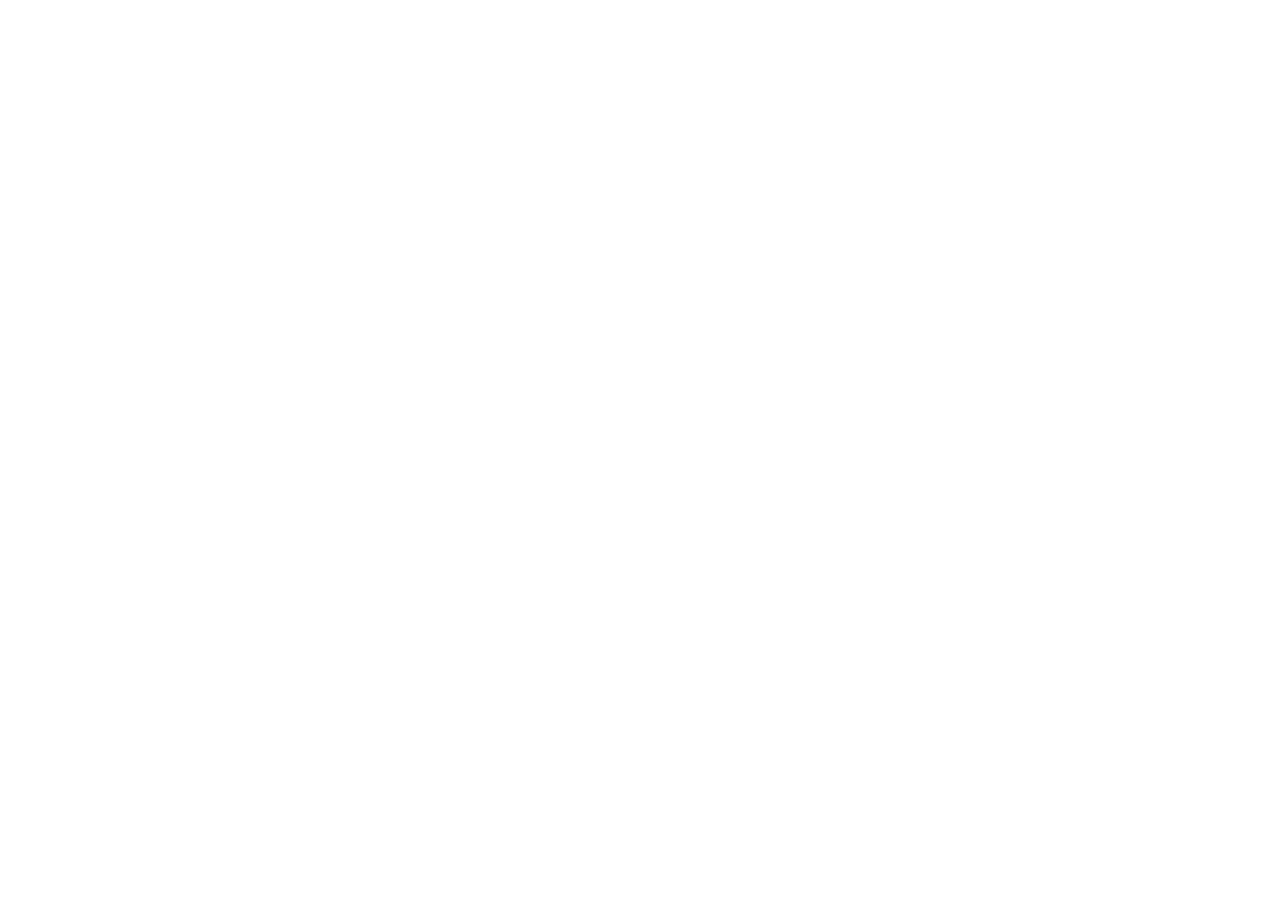
==== index.html @ cf5f53f4 "Add files via upload" ====
<!DOCTYPE html>
<html lang="pt-br">
<head>
    <meta charset="UTF-8">
    <meta http-equiv="X-UA-Compatible" content="IE=edge">
    <meta name="viewport" content="width=device-width, initial-scale=1.0">
    <title>Minha turma</title>
</head>
<body>
    
</body>
</html>
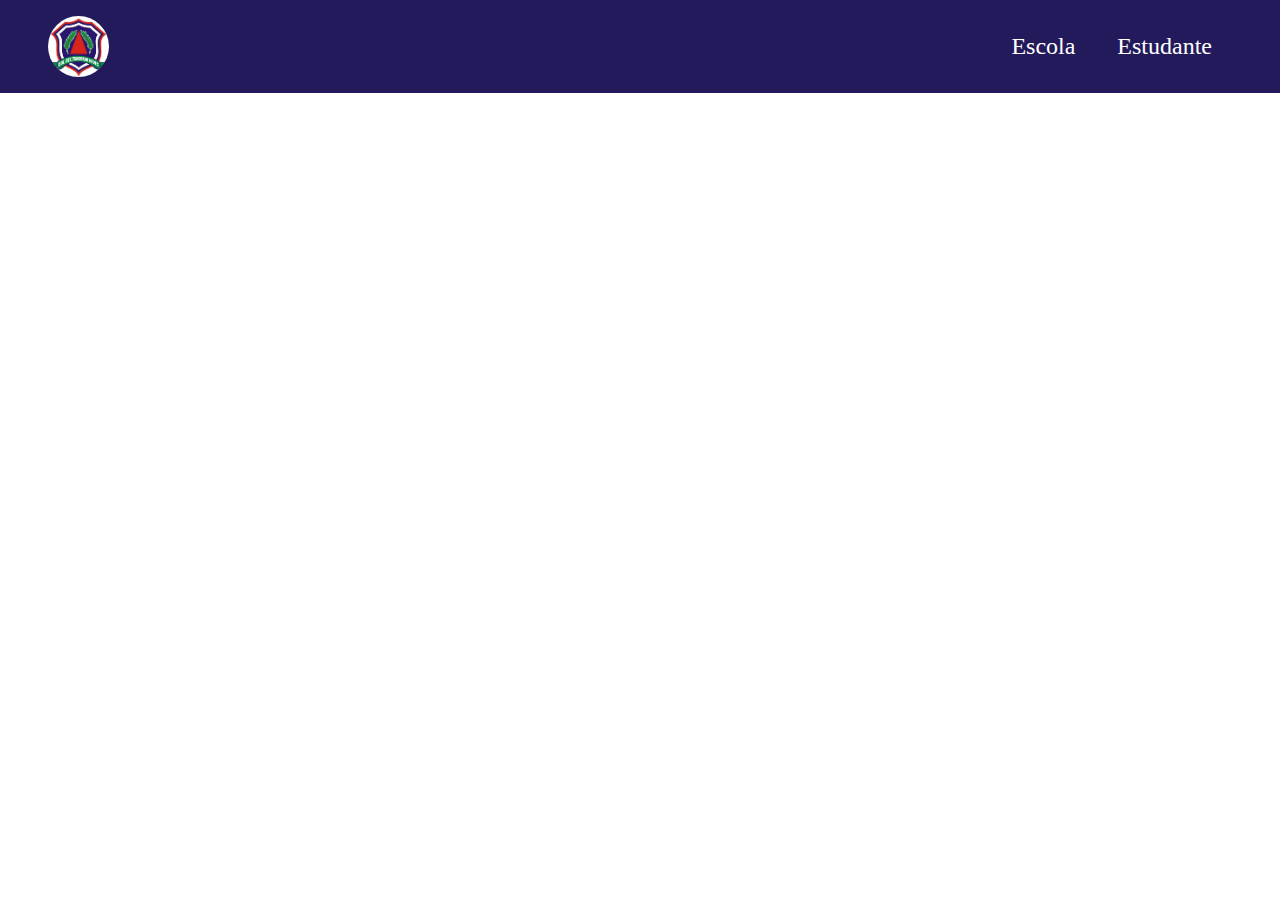
==== commit abce7ac0: "Add files via upload" ====
--- a/index.html
+++ b/index.html
@@ -4,9 +4,16 @@
     <meta charset="UTF-8">
     <meta http-equiv="X-UA-Compatible" content="IE=edge">
     <meta name="viewport" content="width=device-width, initial-scale=1.0">
-    <title>Minha turma</title>
+    <title>Minha Turma</title>
+    <link rel="stylesheet" href="style.css">
 </head>
 <body>
-    
+    <header class="cabecalho">
+        <img src="tancredo-logo.jpg" alt="Logo do Colégio Tancredo" class="cabecalho-imagem">
+        <nav class="cabecalho-lista">
+            <a href="" class="cabecalho-lista-link"> Escola </a>
+            <a href="" class="cabecalho-lista-link"> Estudante </a>
+        </nav>
+    </header>
 </body>
-</html>+</html>
--- a/style.css
+++ b/style.css
@@ -0,0 +1,24 @@
+*{
+    margin: 0;
+    padding: 0;
+}
+.cabecalho{
+    background-color:  #231a5b;  
+    color:white;
+    display: flex;
+    align-items: center;
+    justify-content: space-between;
+    padding:-0 2em;
+}
+.cabecalho-imagem{
+     width: 5%;
+     border-radius: 100%;
+     margin: 1em;
+}
+     
+.cabecalho-lista-link{
+     text-decoration:none ;
+     color:white;
+     margin-right: 1.5em;
+     font-size: 1.5em;      
+}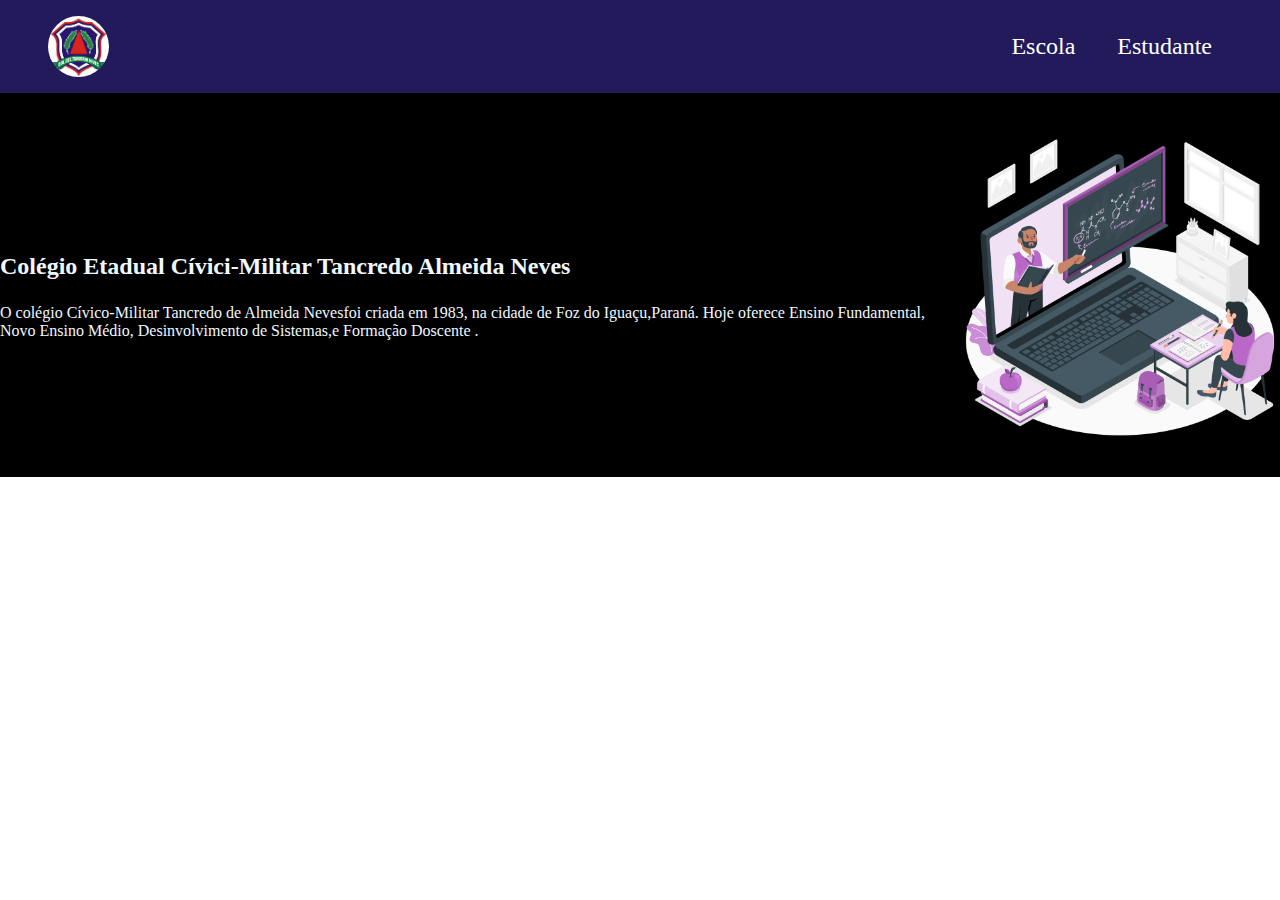
==== commit 8236e1fd: "Add files via upload" ====
--- a/index.html
+++ b/index.html
@@ -15,5 +15,14 @@
             <a href="" class="cabecalho-lista-link"> Estudante </a>
         </nav>
     </header>
+    <section class="escola">
+        <div class="escola-texto">
+            <h2 class="escola-texto-titulo">Colégio Etadual Cívici-Militar Tancredo Almeida Neves</h2>
+           <p class="escola-texto-paragrafo">O colégio Cívico-Militar Tancredo de Almeida Nevesfoi criada em 1983,
+            na cidade de Foz do Iguaçu,Paraná. Hoje oferece Ensino Fundamental, Novo Ensino Médio, Desinvolvimento de Sistemas,e Formação Doscente . </p>
+           <p class="escola-texto-paragrafo"></p>
+        </div>
+        <img src="escola.png" alt="" class="escola-imagem">
+    </section>
 </body>
 </html>
--- a/style.css
+++ b/style.css
@@ -2,6 +2,14 @@
     margin: 0;
     padding: 0;
 }
+ ;:root{ 
+  --azul: #123cc6;
+  --azul:  #123cc6;
+  --azul: #123cc6;
+  --azul: #123cc6;
+}
+
+
 .cabecalho{
     background-color:  #231a5b;  
     color:white;
@@ -21,4 +29,18 @@
      color:white;
      margin-right: 1.5em;
      font-size: 1.5em;      
-}+      }
+   .escola{
+     background-color: black;
+     color: aliceblue;
+      display: flex;
+       justify-content: center;
+       align-items: center;
+      padding: 32px 0 ;
+     }
+     .escola-texto-titulo{
+       padding: 24px 0 ;
+ }
+    .escola-imagem{
+        width: 25% ;
+    }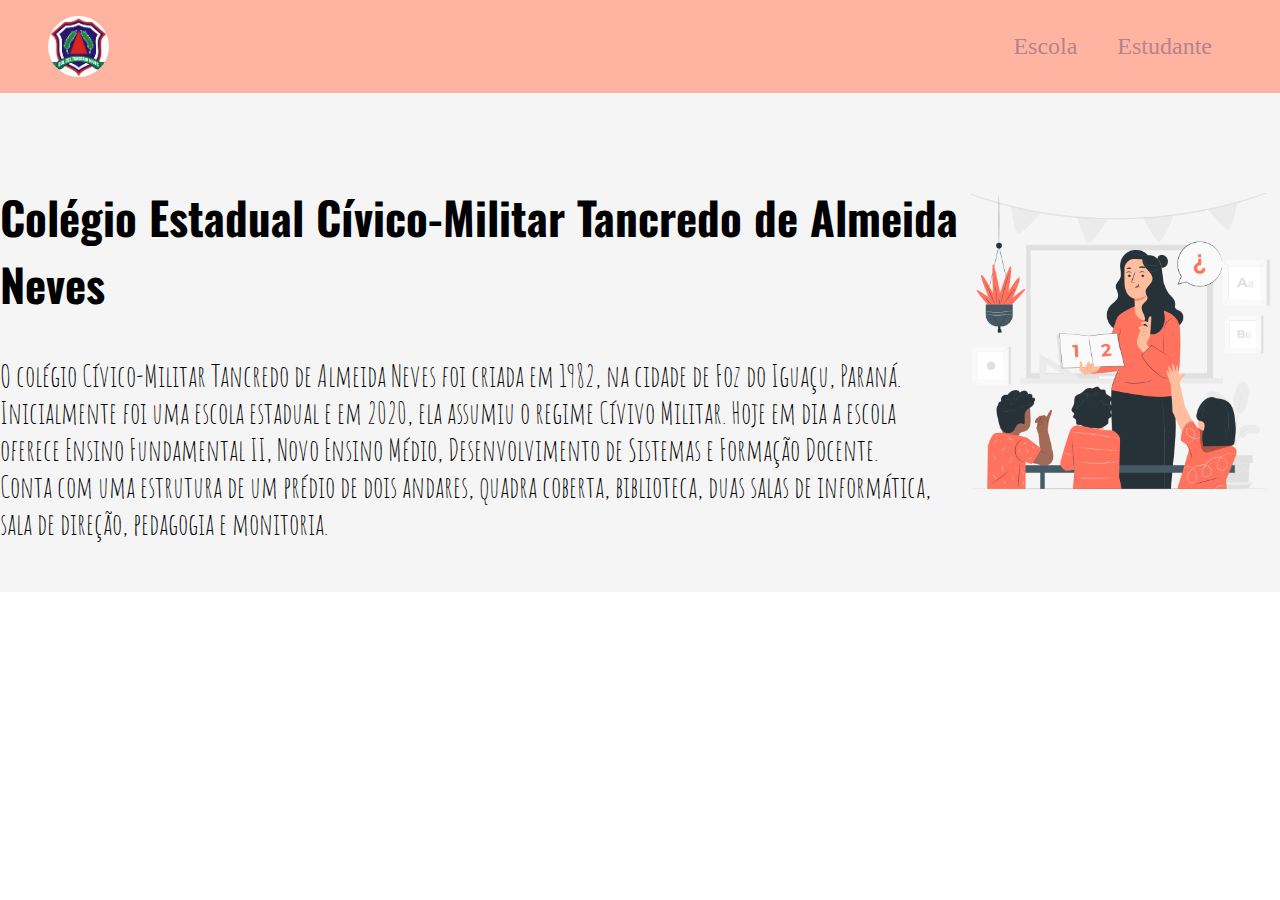
==== commit c0931b14: "Add files via upload" ====
--- a/index.html
+++ b/index.html
@@ -1,4 +1,4 @@
-<!DOCTYPE html>
+    <!DOCTYPE html>
 <html lang="pt-br">
 <head>
     <meta charset="UTF-8">
@@ -11,18 +11,21 @@
     <header class="cabecalho">
         <img src="tancredo-logo.jpg" alt="Logo do Colégio Tancredo" class="cabecalho-imagem">
         <nav class="cabecalho-lista">
-            <a href="" class="cabecalho-lista-link"> Escola </a>
-            <a href="" class="cabecalho-lista-link"> Estudante </a>
+            <a href="" class="cabecalho-lista-link">Escola</a>
+            <a href="" class="cabecalho-lista-link">Estudante</a>
         </nav>
     </header>
     <section class="escola">
         <div class="escola-texto">
-            <h2 class="escola-texto-titulo">Colégio Etadual Cívici-Militar Tancredo Almeida Neves</h2>
-           <p class="escola-texto-paragrafo">O colégio Cívico-Militar Tancredo de Almeida Nevesfoi criada em 1983,
-            na cidade de Foz do Iguaçu,Paraná. Hoje oferece Ensino Fundamental, Novo Ensino Médio, Desinvolvimento de Sistemas,e Formação Doscente . </p>
-           <p class="escola-texto-paragrafo"></p>
+            <h2 class="escola-texto-titulo"> Colégio Estadual Cívico-Militar Tancredo de Almeida Neves</h2>
+                <p class="escola-texto-paragrafo">
+                    O colégio Cívico-Militar Tancredo de Almeida Neves foi criada em 1982, na cidade de Foz do Iguaçu, Paraná. Inicialmente foi uma escola estadual e em 2020, ela assumiu o regime Cívivo Militar. Hoje em dia a escola oferece Ensino Fundamental II, Novo Ensino Médio, Desenvolvimento de Sistemas e Formação Docente.</p>
+                <p class="escola-texto-paragrafo">
+                    Conta com uma estrutura de um prédio de dois andares, quadra coberta, biblioteca, duas salas de informática, sala de direção, pedagogia e monitoria.
+                </p>
+            
         </div>
         <img src="escola.png" alt="" class="escola-imagem">
     </section>
 </body>
-</html>
+</html>--- a/style.css
+++ b/style.css
@@ -1,46 +1,64 @@
-*{
-    margin: 0;
-    padding: 0;
-}
- ;:root{ 
-  --azul: #123cc6;
-  --azul:  #123cc6;
-  --azul: #123cc6;
-  --azul: #123cc6;
-}
-
-
-.cabecalho{
-    background-color:  #231a5b;  
-    color:white;
-    display: flex;
-    align-items: center;
-    justify-content: space-between;
-    padding:-0 2em;
-}
-.cabecalho-imagem{
-     width: 5%;
-     border-radius: 100%;
-     margin: 1em;
-}
-     
-.cabecalho-lista-link{
-     text-decoration:none ;
-     color:white;
-     margin-right: 1.5em;
-     font-size: 1.5em;      
-      }
-   .escola{
-     background-color: black;
-     color: aliceblue;
-      display: flex;
-       justify-content: center;
-       align-items: center;
-      padding: 32px 0 ;
-     }
-     .escola-texto-titulo{
-       padding: 24px 0 ;
- }
-    .escola-imagem{
-        width: 25% ;
-    }+@import url('https://fonts.googleapis.com/css2?family=Amatic+SC:wght@400;700&family=Oswald&display=swap');
+
+*{
+    margin: 0;
+    padding: 0;
+
+}
+
+:root{
+        --bege: #ffb4a2;
+        --begeclaro: #e07a5f;
+        --salmao: #e5989b;
+        --escuro: #b5838d;
+        --branco: #f5f5f5;
+        --fonte-texto: "Amatic SC", sans-serif;
+        --fonte-titulo: "Oswald", sans-serif;
+
+
+
+}
+.cabecalho{
+    background-color:  var(--bege);  
+    color: var(--escuro);
+    display: flex;
+    align-items: center;
+    justify-content: space-between;
+    padding: 0 2em;
+}
+
+.cabecalho-imagem{
+    width: 5%;
+    border-radius: 100%;
+    margin: 1em
+}
+
+.cabecalho-lista-link{
+    text-decoration: none;
+    color: var(--escuro)
+    ;
+    margin-right: 1.5em;
+    font-size: 1.5em
+}
+
+.escola{
+    background-color: var(--branco);
+    color: black;
+    display: flex;
+    justify-content: center;
+    align-items: center;
+    padding: 50px 0;
+    font-size: 30px;
+    font-family: var(--fonte-texto);
+}
+
+.escola-texto-titulo{
+    padding: 40px 0;
+    font-family: var(--fonte-titulo);
+
+}
+
+.escola-imagem{
+    width: 25%;
+
+}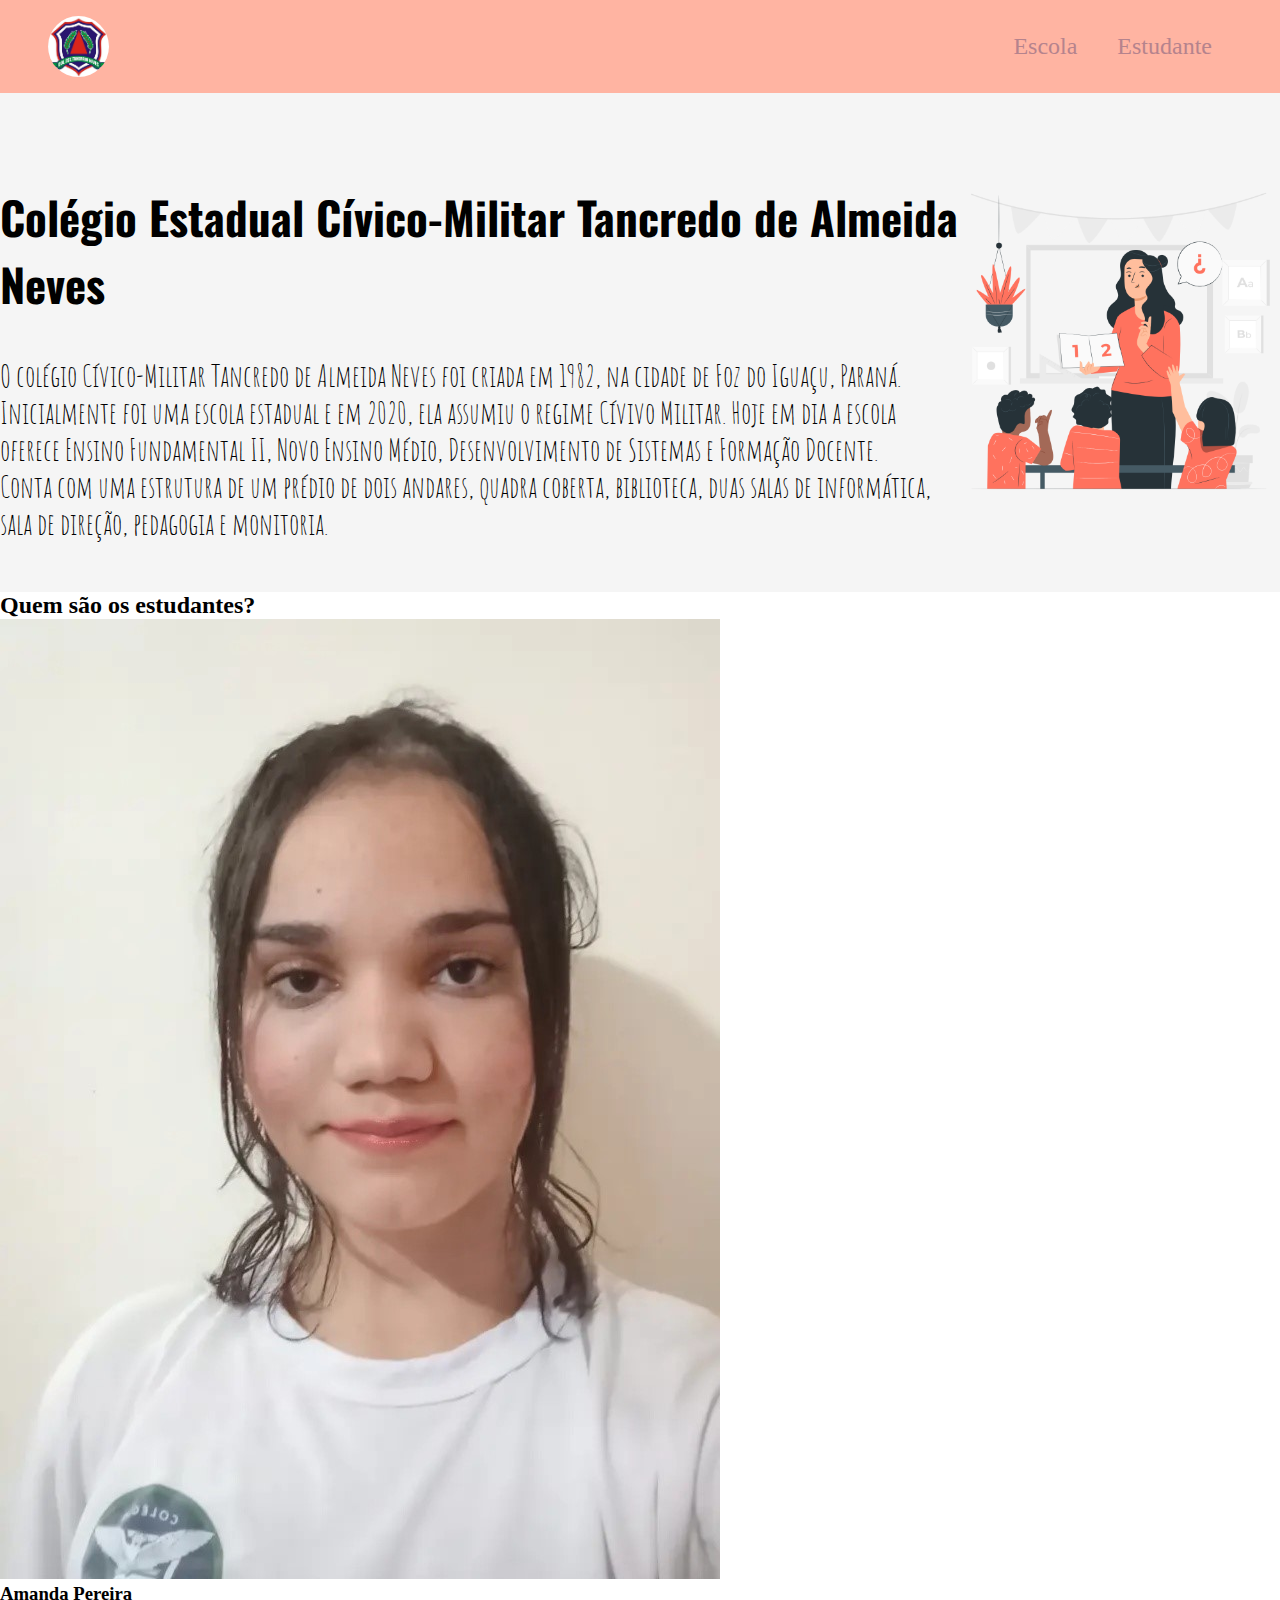
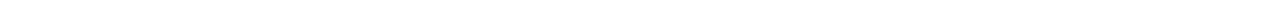
==== commit 10698667: "Add files via upload" ====
--- a/index.html
+++ b/index.html
@@ -1,5 +1,6 @@
-    <!DOCTYPE html>
+<!DOCTYPE html>
 <html lang="pt-br">
+
 <head>
     <meta charset="UTF-8">
     <meta http-equiv="X-UA-Compatible" content="IE=edge">
@@ -7,9 +8,10 @@
     <title>Minha Turma</title>
     <link rel="stylesheet" href="style.css">
 </head>
+
 <body>
     <header class="cabecalho">
-        <img src="tancredo-logo.jpg" alt="Logo do Colégio Tancredo" class="cabecalho-imagem">
+        <img src="./img/tancredo-logo.jpg" alt="Logo do Colégio Tancredo" class="cabecalho-imagem">
         <nav class="cabecalho-lista">
             <a href="" class="cabecalho-lista-link">Escola</a>
             <a href="" class="cabecalho-lista-link">Estudante</a>
@@ -18,14 +20,30 @@
     <section class="escola">
         <div class="escola-texto">
             <h2 class="escola-texto-titulo"> Colégio Estadual Cívico-Militar Tancredo de Almeida Neves</h2>
-                <p class="escola-texto-paragrafo">
-                    O colégio Cívico-Militar Tancredo de Almeida Neves foi criada em 1982, na cidade de Foz do Iguaçu, Paraná. Inicialmente foi uma escola estadual e em 2020, ela assumiu o regime Cívivo Militar. Hoje em dia a escola oferece Ensino Fundamental II, Novo Ensino Médio, Desenvolvimento de Sistemas e Formação Docente.</p>
-                <p class="escola-texto-paragrafo">
-                    Conta com uma estrutura de um prédio de dois andares, quadra coberta, biblioteca, duas salas de informática, sala de direção, pedagogia e monitoria.
-                </p>
-            
+            <p class="escola-texto-paragrafo">
+                O colégio Cívico-Militar Tancredo de Almeida Neves foi criada em 1982, na cidade de Foz do Iguaçu,
+                Paraná. Inicialmente foi uma escola estadual e em 2020, ela assumiu o regime Cívivo Militar. Hoje em dia
+                a escola oferece Ensino Fundamental II, Novo Ensino Médio, Desenvolvimento de Sistemas e Formação
+                Docente.</p>
+            <p class="escola-texto-paragrafo">
+                Conta com uma estrutura de um prédio de dois andares, quadra coberta, biblioteca, duas salas de
+                informática, sala de direção, pedagogia e monitoria.
+            </p>
+
         </div>
-        <img src="escola.png" alt="" class="escola-imagem">
+        <img src="./img/escola.png" alt="" class="escola-imagem">
     </section>
+    <section class="estudante">
+        <h2 class="estudante-titulo"> Quem são os estudantes?</h2>
+        <div class="estudante-div">
+            <img src="./img/amanda.jpg" alt="" class="estudante-div-fotos">
+            <h3 class="estudante div nome"> Amanda Pereira</h3>
+            <img src="" alt="" class="estudante-div-icone">
+            <img src="" alt="" class="estudante-div-icone">
+            <img src="" alt="" class="estudante-div-icone">
+        </div>
+        </section>
+
 </body>
+
 </html>--- a/style.css
+++ b/style.css
@@ -8,7 +8,7 @@
 
 :root{
         --bege: #ffb4a2;
-        --begeclaro: #e07a5f;
+        --begeclaro: #864c3e83;
         --salmao: #e5989b;
         --escuro: #b5838d;
         --branco: #f5f5f5;
@@ -61,4 +61,6 @@
 .escola-imagem{
     width: 25%;
 
-}+}
+
+
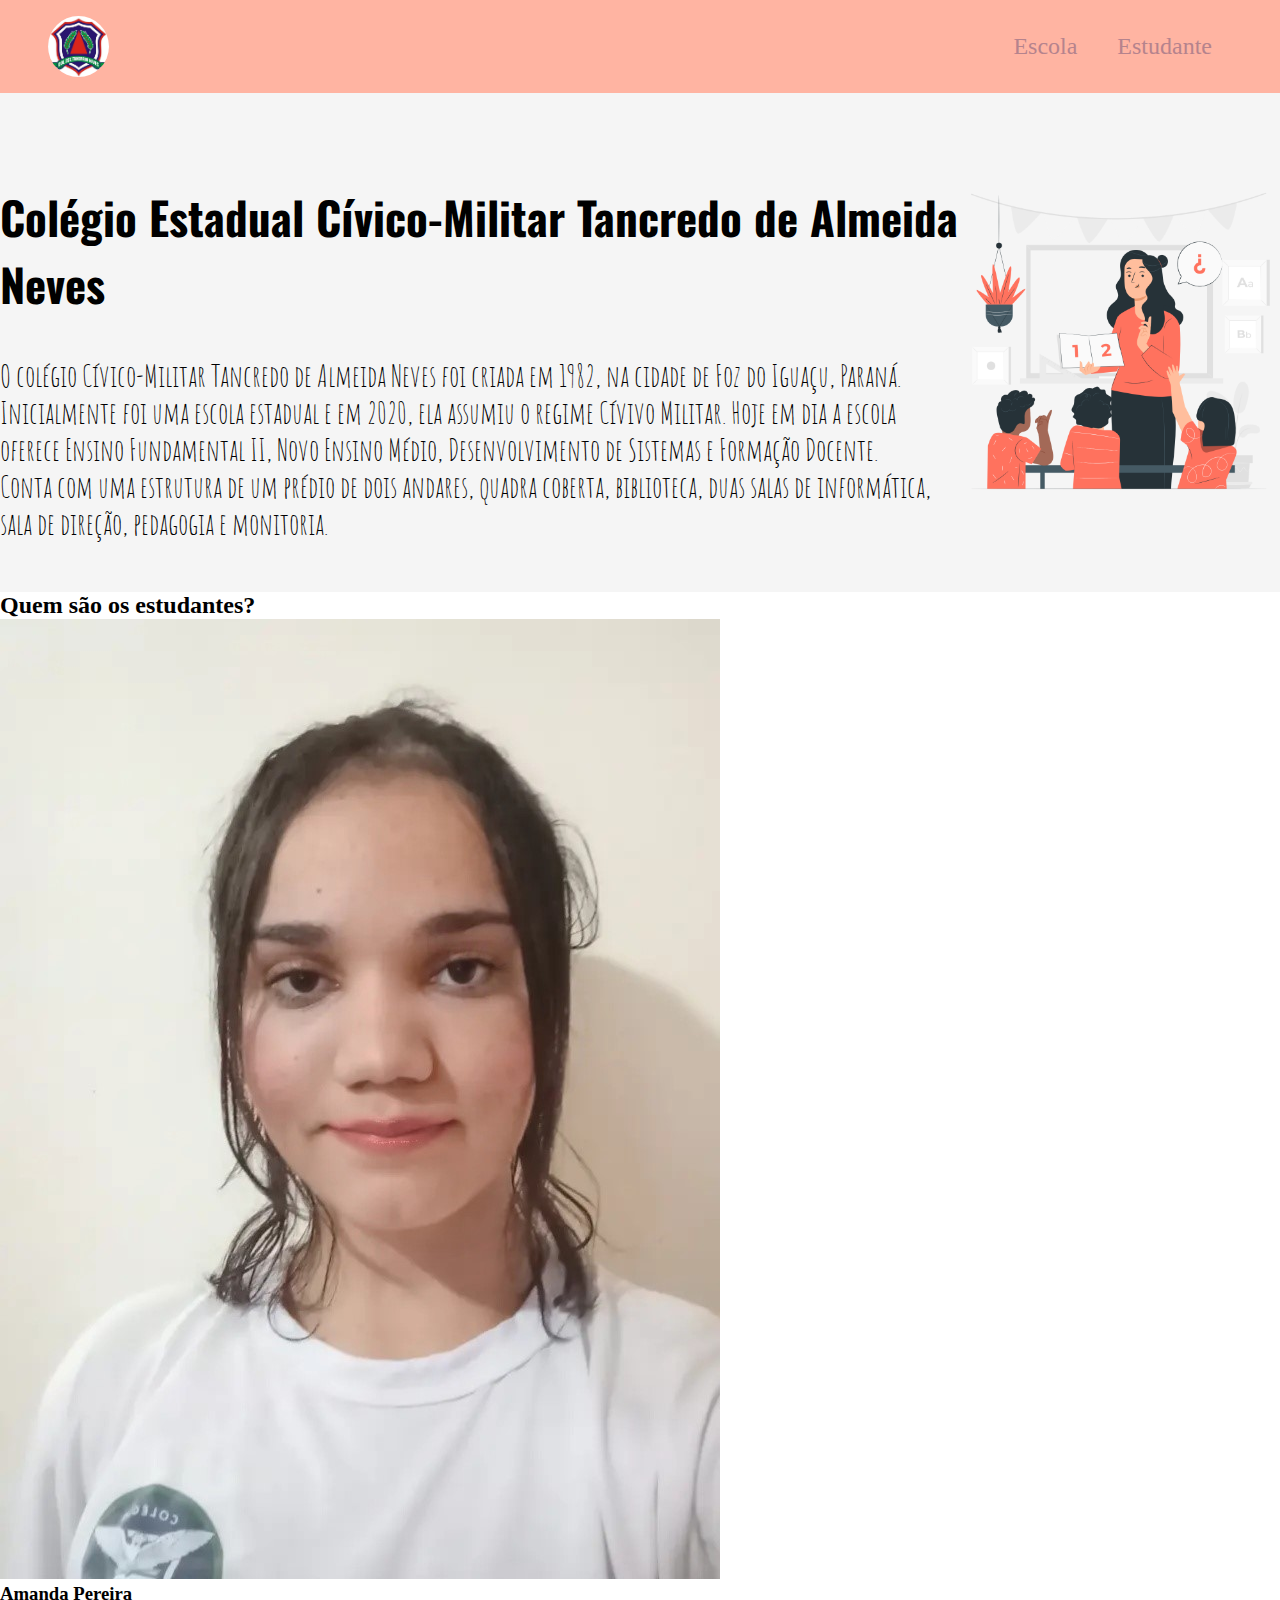
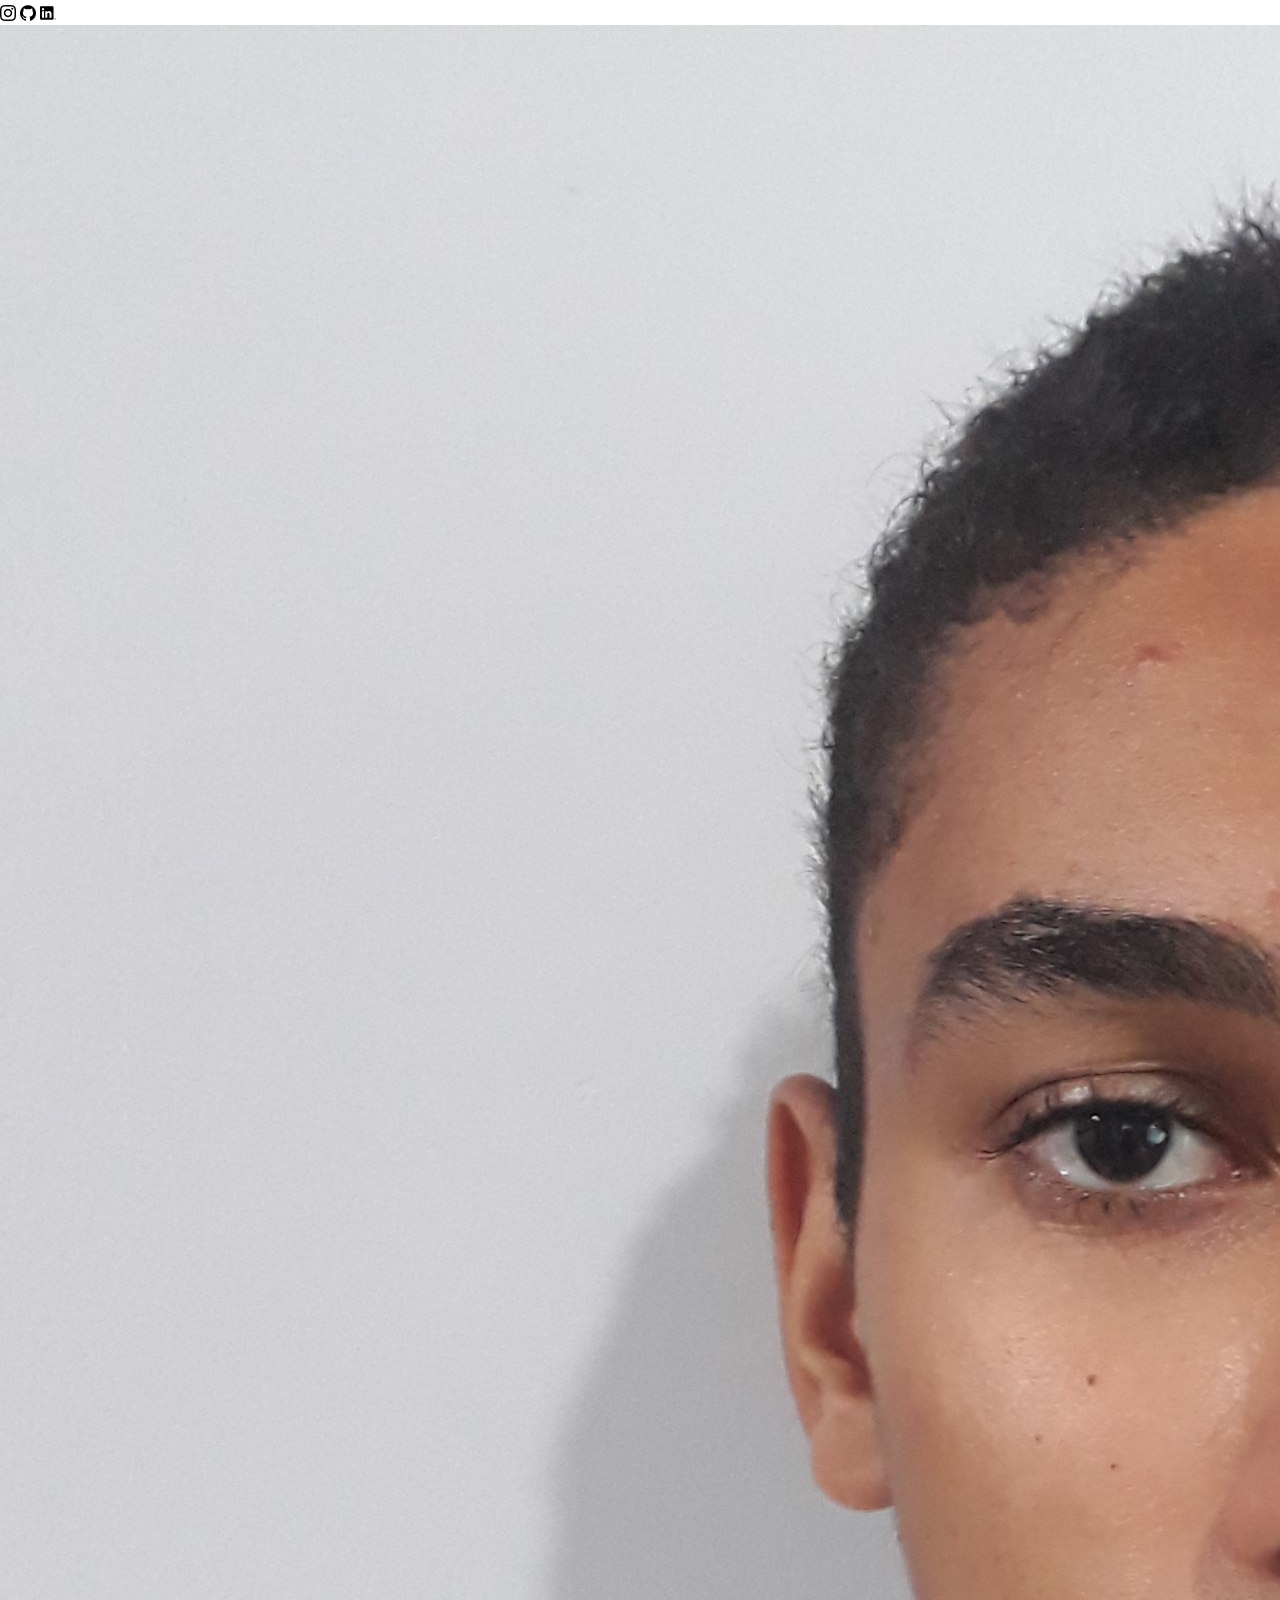
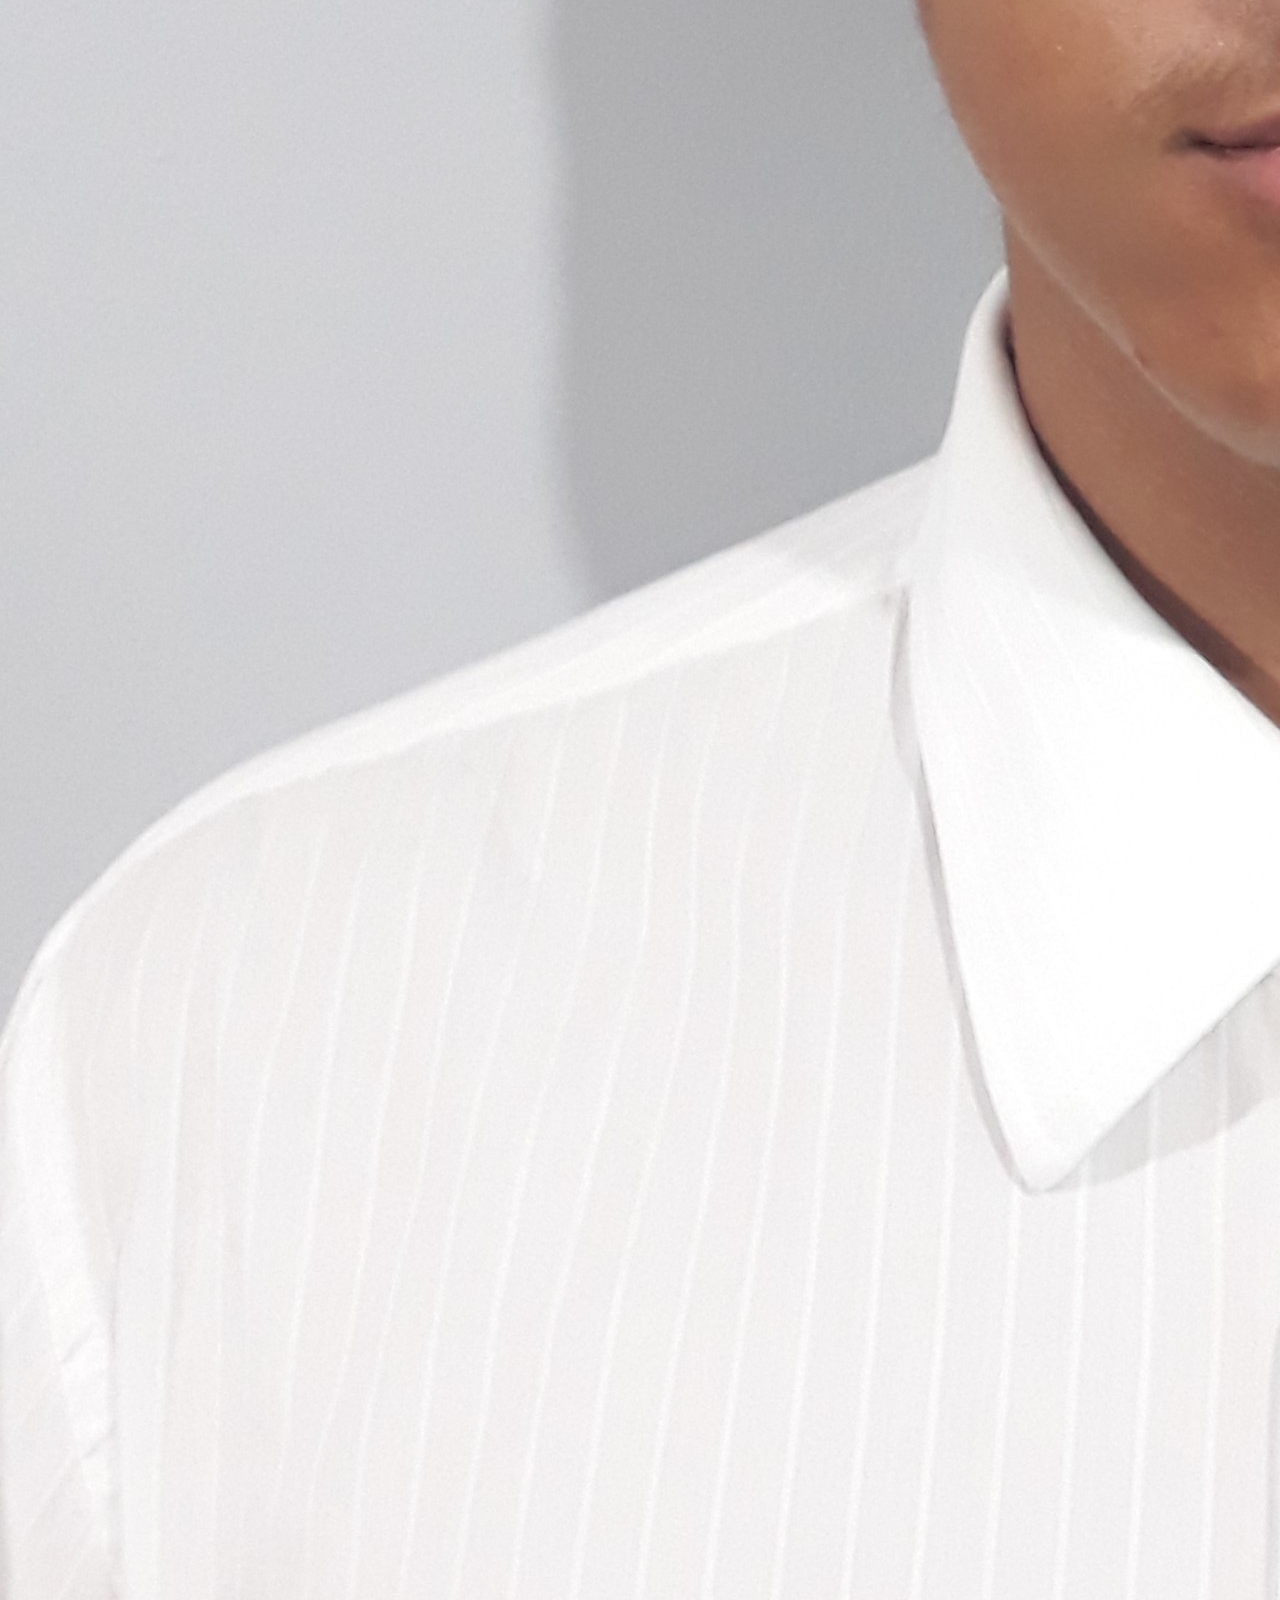
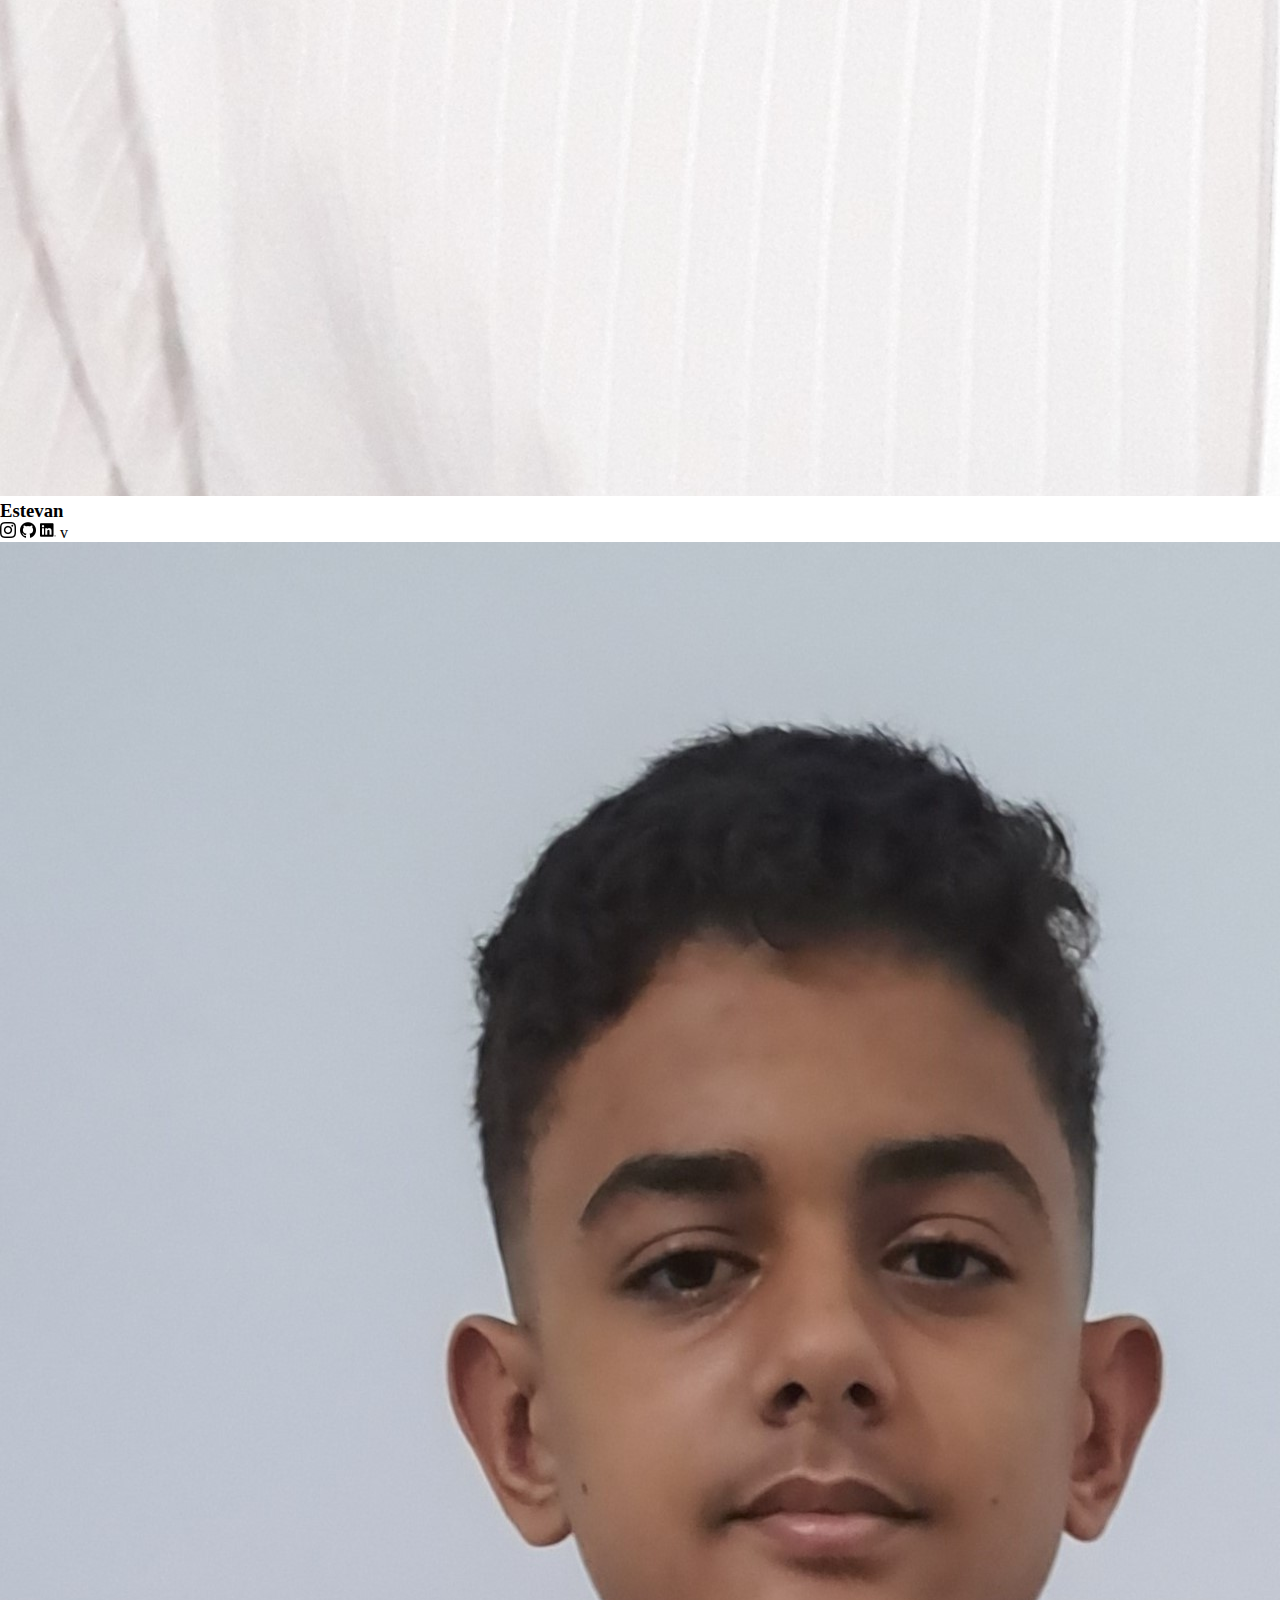
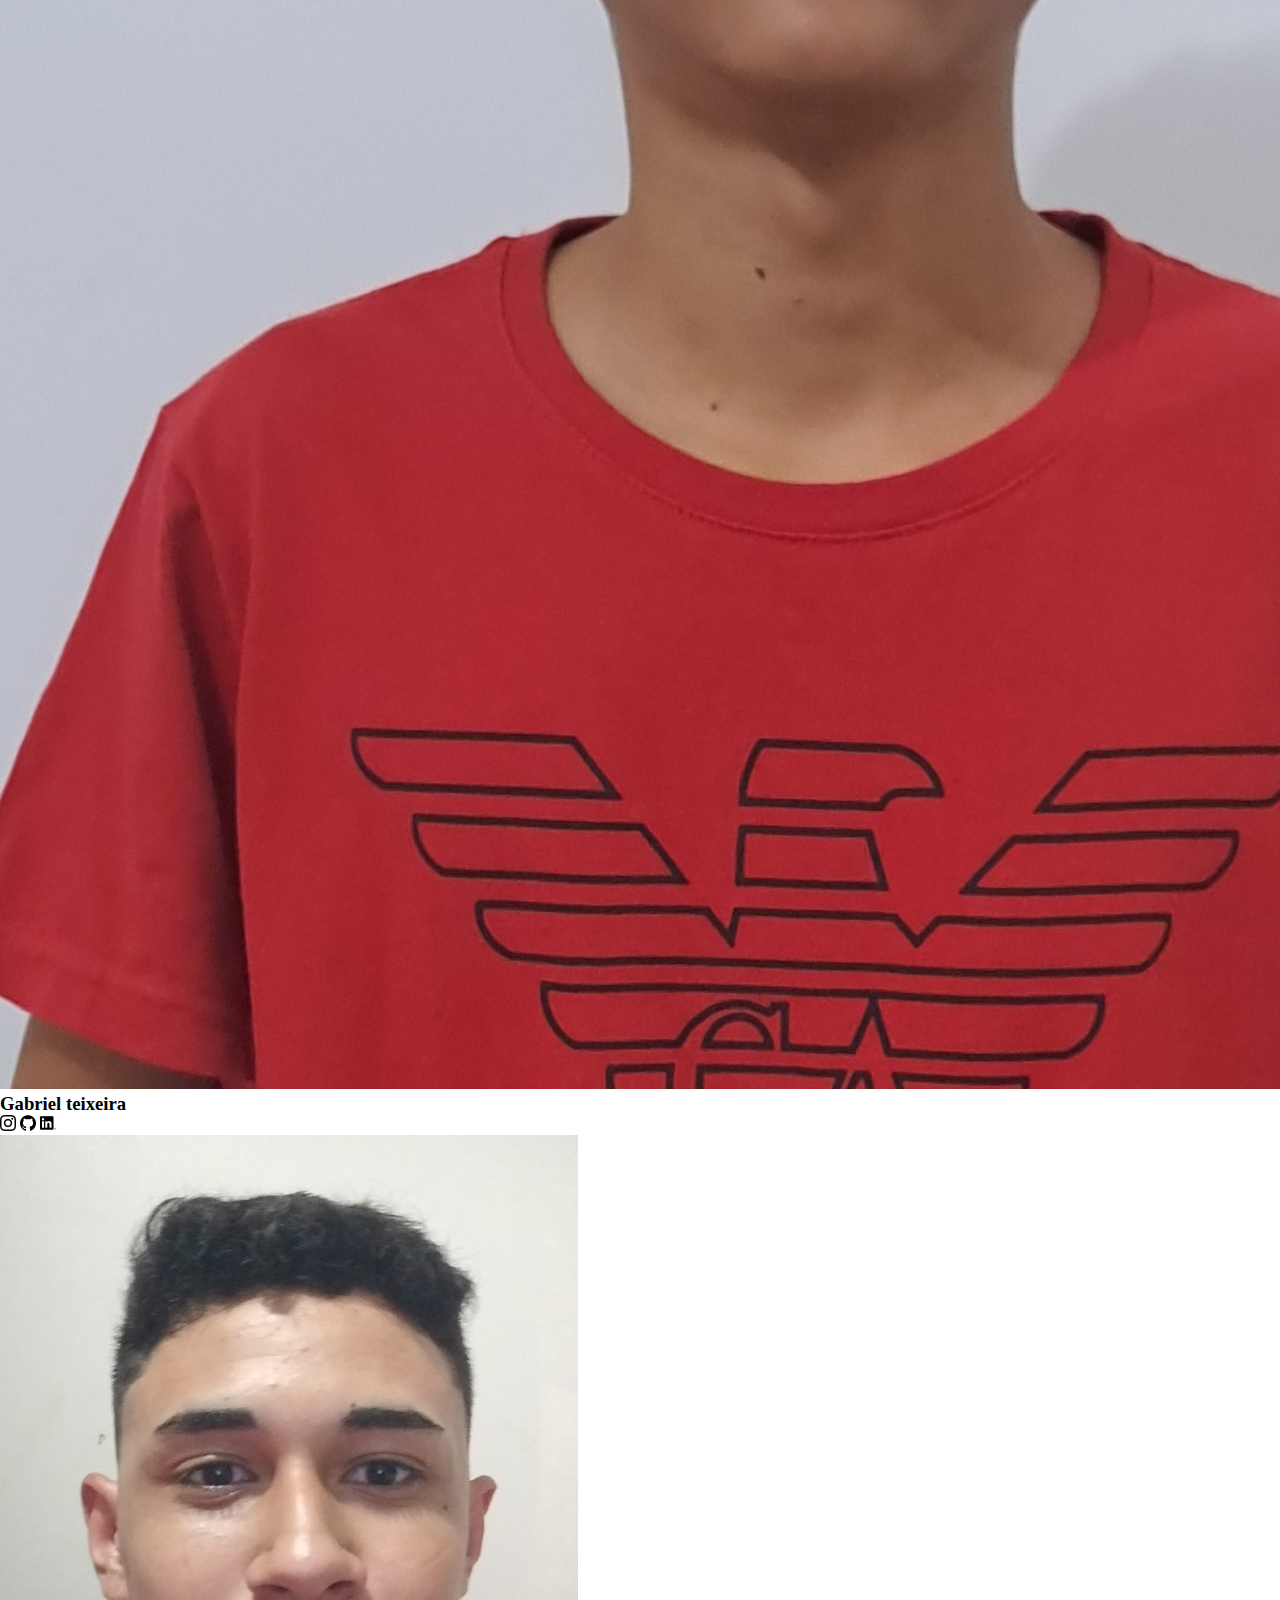
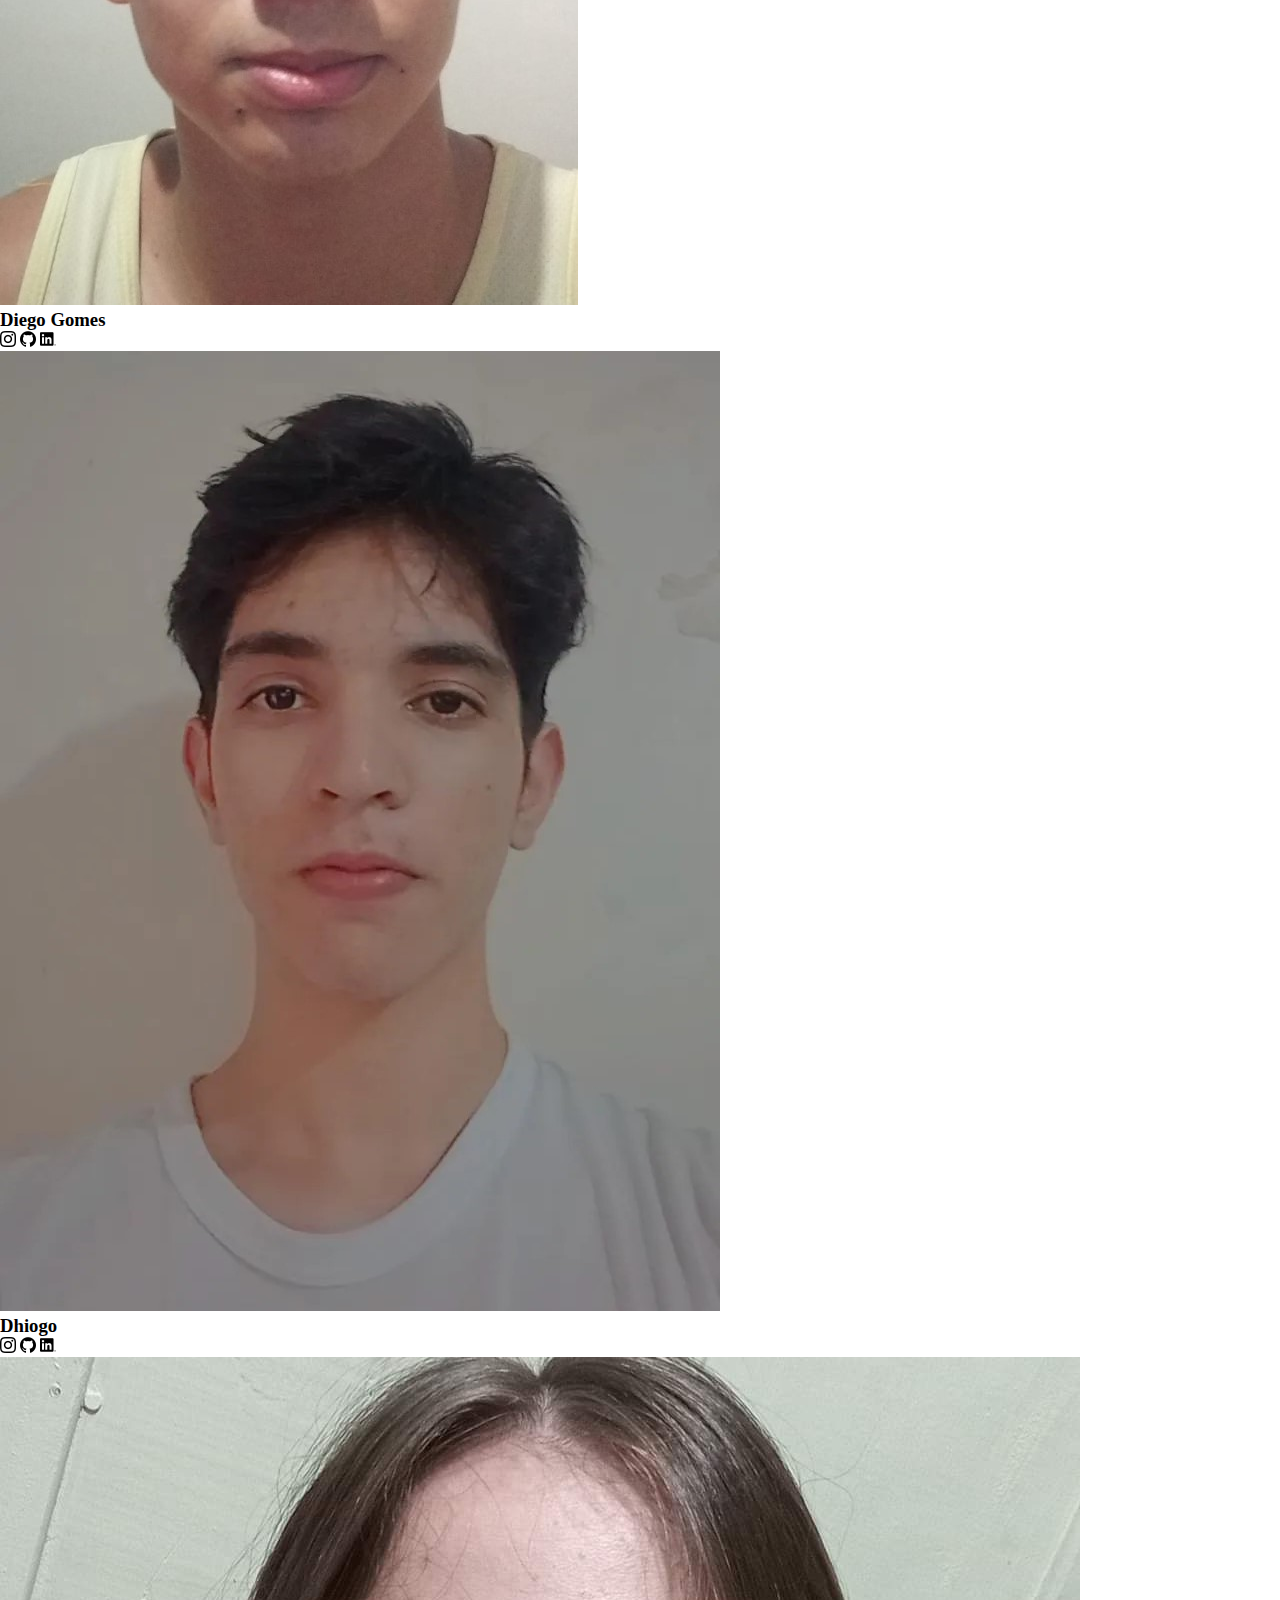
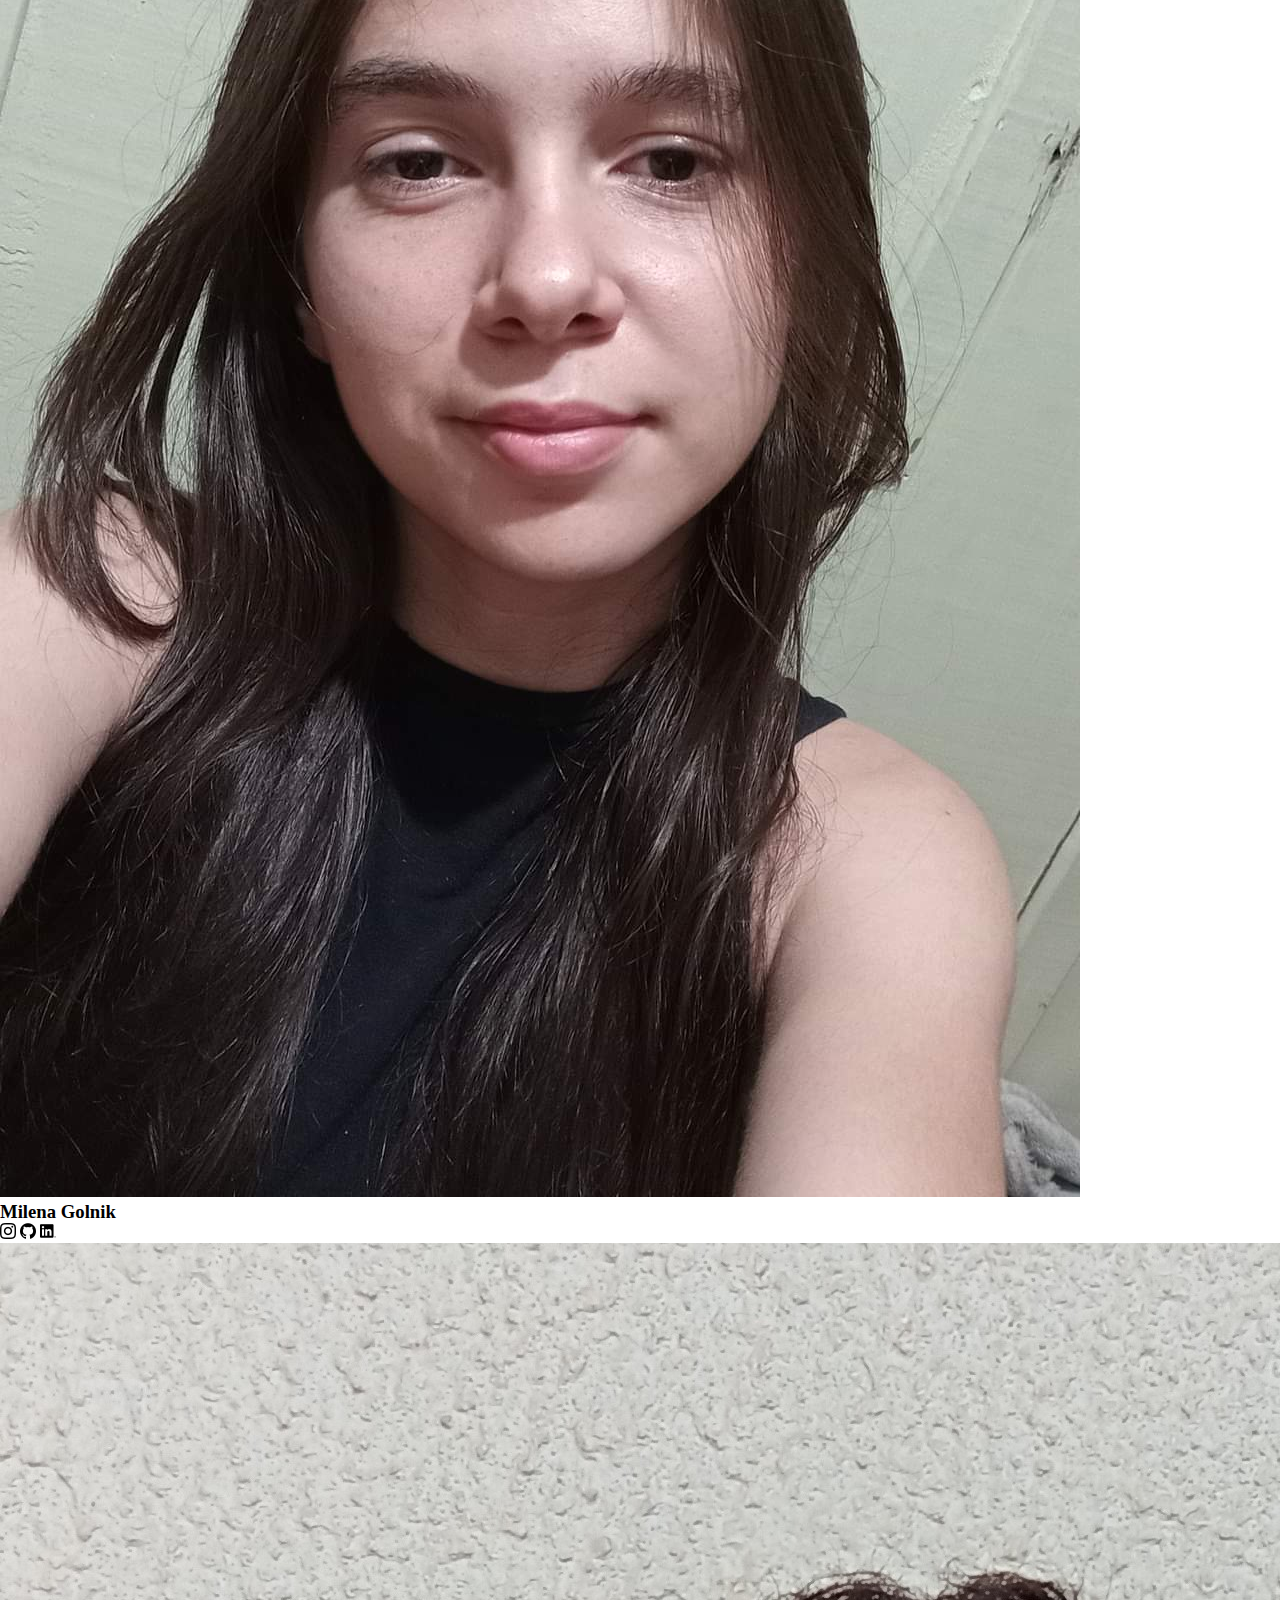
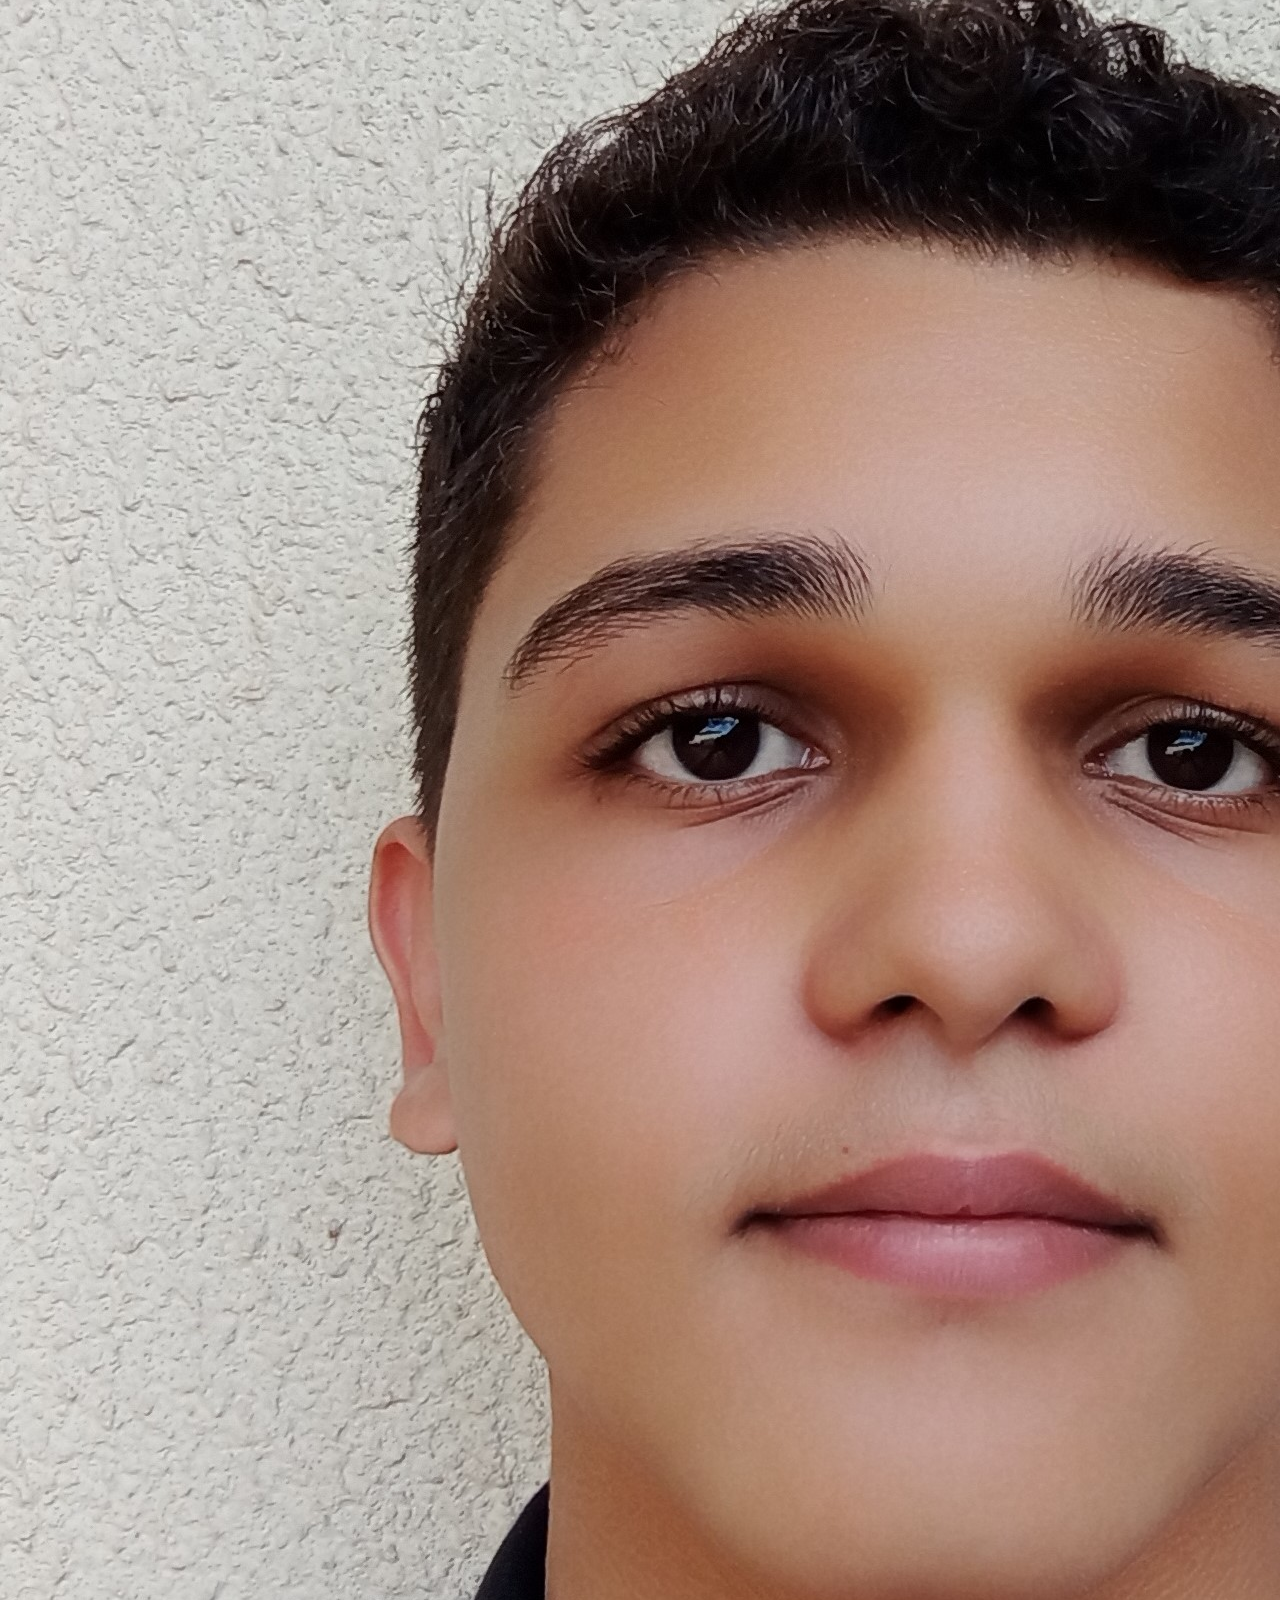
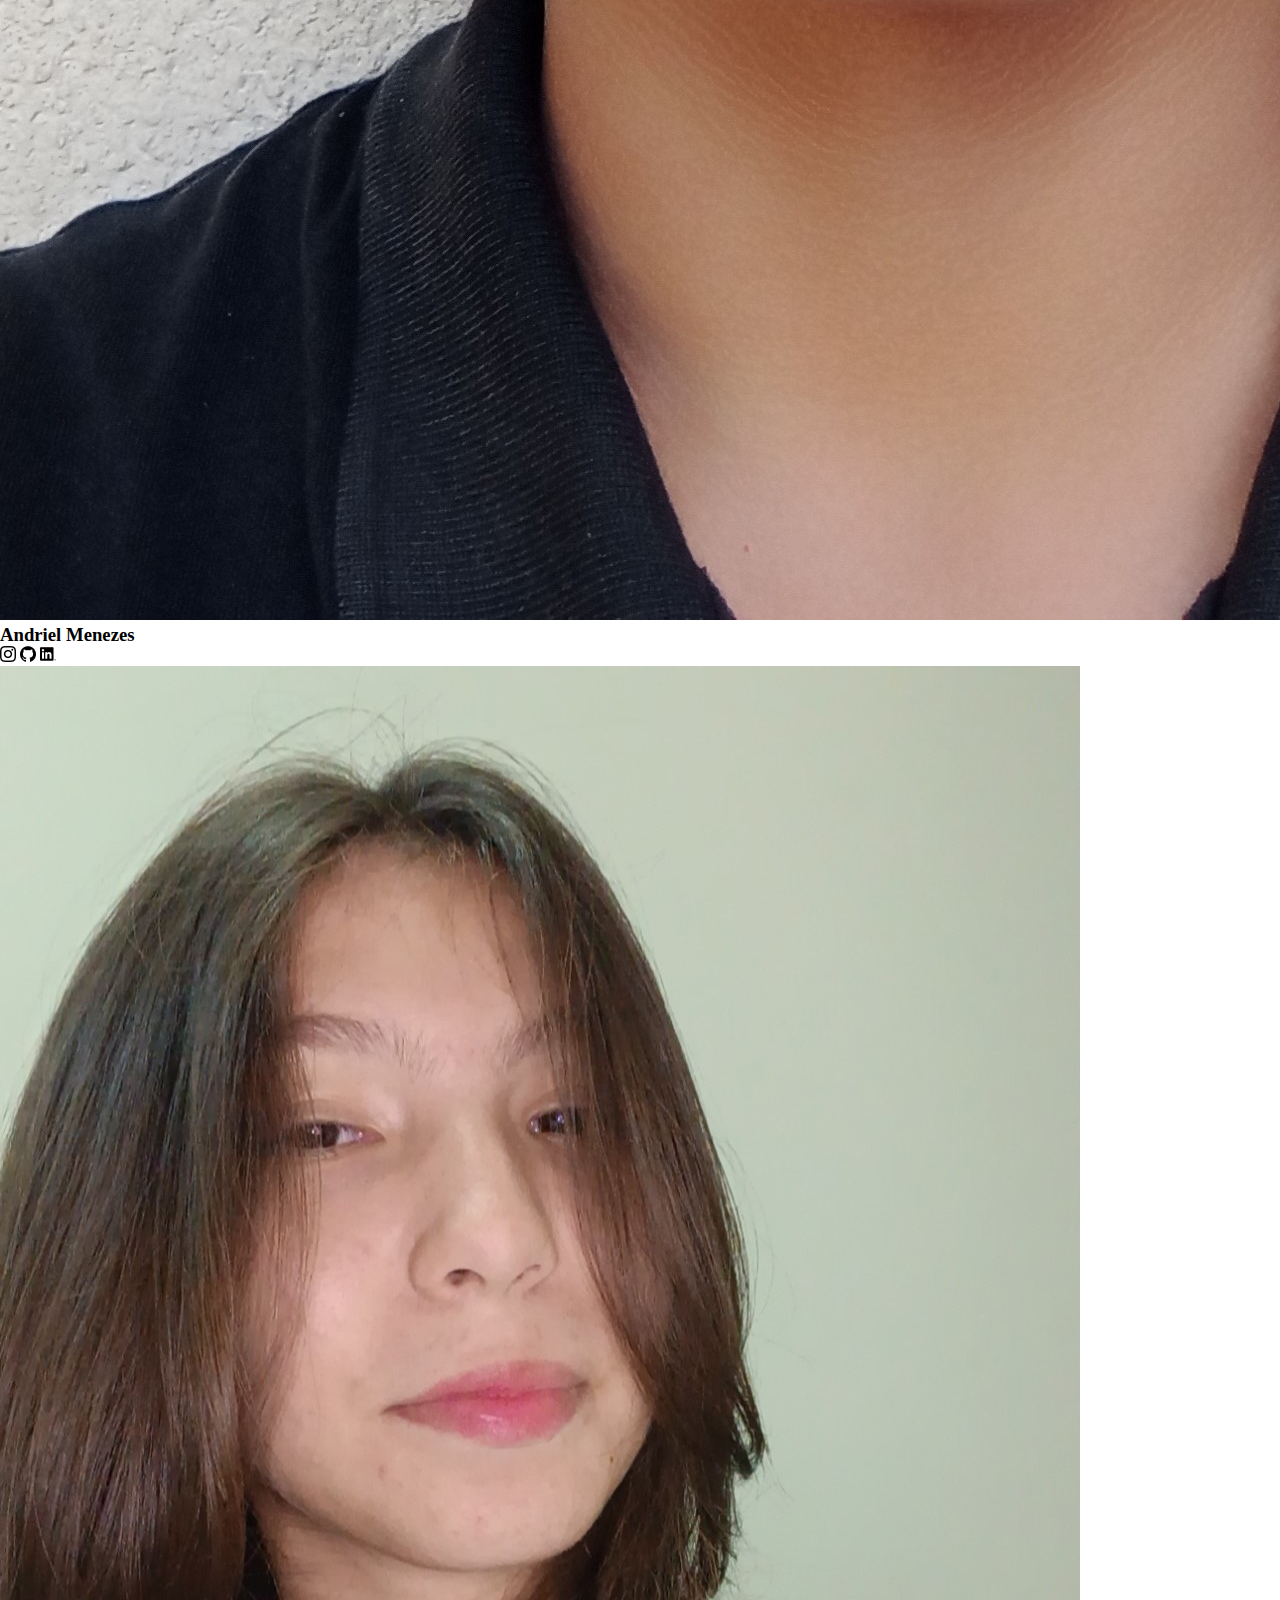
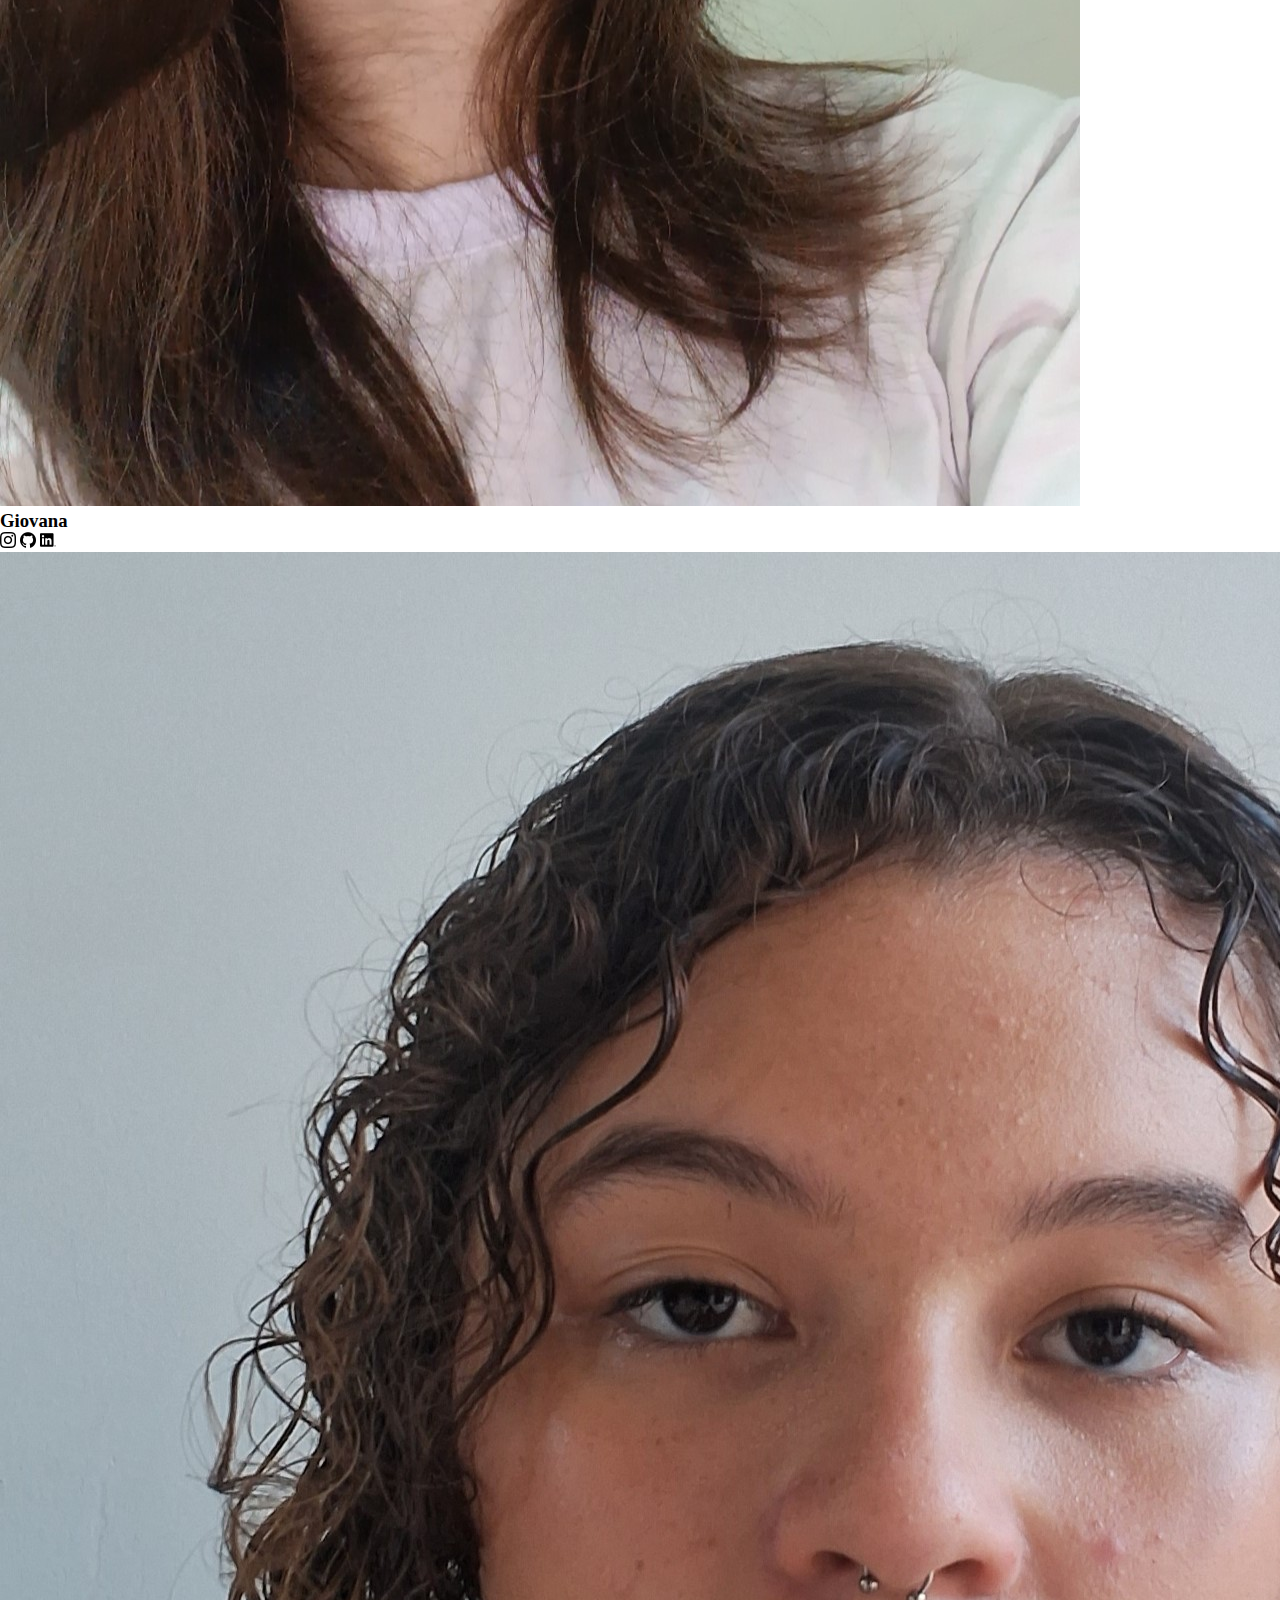
==== commit 5d20813e: "Add files via upload" ====
--- a/index.html
+++ b/index.html
@@ -38,10 +38,104 @@
         <div class="estudante-div">
             <img src="./img/amanda.jpg" alt="" class="estudante-div-fotos">
             <h3 class="estudante div nome"> Amanda Pereira</h3>
-            <img src="" alt="" class="estudante-div-icone">
-            <img src="" alt="" class="estudante-div-icone">
-            <img src="" alt="" class="estudante-div-icone">
+            <img src="./img/instagram.png" alt="" class="estudante-div-icone">
+            <img src="./img/github.png" alt="" class="estudante-div-icone">
+            <img src="./img/linkedin.png" alt="" class="estudante-div-icone">
         </div>
+        <div class="estudante-div">
+             <div class="estudante-div">
+                    <img src="./img/estevan.jpg" alt="" class="estudante-div-fotos">
+                    <h3 class="estudante div nome"> Estevan</h3>
+                    <img src="./img/instagram.png" alt="" class="estudante-div-icone">
+                    <img src="./img/github.png" alt="" class="estudante-div-icone">
+                    <img src="./img/linkedin.png" alt="" class="estudante-div-icone">
+            
+                v       <div class="estudante-div">
+                    <img src="./img/gabriel.jpg" alt="" class="estudante-div-fotos">
+                    <h3 class="estudante div nome"> Gabriel teixeira</h3>
+                    <img src="./img/instagram.png" alt="" class="estudante-div-icone">
+                    <img src="./img/github.png" alt="" class="estudante-div-icone">
+                    <img src="./img/linkedin.png" alt="" class="estudante-div-icone">
+                </div> 
+                   <div class="estudante-div">
+                    <img src="./img/diego.jpg" alt="" class="estudante-div-fotos">
+                    <h3 class="estudante div nome"> Diego Gomes </h3>
+                    <img src="./img/instagram.png" alt="" class="estudante-div-icone">
+                    <img src="./img/github.png" alt="" class="estudante-div-icone">
+                    <img src="./img/linkedin.png" alt="" class="estudante-div-icone">
+                </div> 
+                <div class="estudante-div">
+                    <img src="./img/dhiogo.jpg" alt="" class="estudante-div-fotos">
+                    <h3 class="estudante div nome"> Dhiogo</h3>
+                    <img src="./img/instagram.png" alt="" class="estudante-div-icone">
+                    <img src="./img/github.png" alt="" class="estudante-div-icone">
+                    <img src="./img/linkedin.png" alt="" class="estudante-div-icone">
+                </div>   
+                <div class="estudante-div">
+                    <img src="./img/milena.jpg" alt="" class="estudante-div-fotos">
+                    <h3 class="estudante div nome"> Milena Golnik </h3>
+                    <img src="./img/instagram.png" alt="" class="estudante-div-icone">
+                    <img src="./img/github.png" alt="" class="estudante-div-icone">
+                    <img src="./img/linkedin.png" alt="" class="estudante-div-icone">
+                </div> 
+                <div class="estudante-div">
+                    <img src="./img/andriel.jpg" alt="" class="estudante-div-fotos">
+                    <h3 class="estudante div nome"> Andriel Menezes</h3>
+                    <img src="./img/instagram.png" alt="" class="estudante-div-icone">
+                    <img src="./img/github.png" alt="" class="estudante-div-icone">
+                    <img src="./img/linkedin.png" alt="" class="estudante-div-icone">
+                </div> 
+                <div class="estudante-div">
+                    <img src="./img/giovana.jpg" alt="" class="estudante-div-fotos">
+                    <h3 class="estudante div nome"> Giovana</h3>
+                    <img src="./img/instagram.png" alt="" class="estudante-div-icone">
+                    <img src="./img/github.png" alt="" class="estudante-div-icone">
+                    <img src="./img/linkedin.png" alt="" class="estudante-div-icone">
+                </div>
+                <div class="estudante-div">
+                    <img src="./img/bruna.jpg" alt="" class="estudante-div-fotos">
+                    <h3 class="estudante div nome"> Bruna</h3>
+                    <img src="./img/instagram.png" alt="" class="estudante-div-icone">
+                    <img src="./img/github.png" alt="" class="estudante-div-icone">
+                    <img src="./img/linkedin.png" alt="" class="estudante-div-icone">
+                </div>
+                <div class="estudante-div">
+                    <img src="./img/angela.jpg" alt="" class="estudante-div-fotos">
+                    <h3 class="estudante div nome"> angela</h3>
+                    <img src="./img/instagram.png" alt="" class="estudante-div-icone">
+                    <img src="./img/github.png" alt="" class="estudante-div-icone">
+                    <img src="./img/linkedin.png" alt="" class="estudante-div-icone">
+                </div>
+                <div class="estudante-div">
+                     <div class="estudante-div">
+                        <img src="./img/henry.jpeg" alt="" class="estudante-div-fotos">
+                        <h3 class="estudante div nome"> Henry Araujo</h3>
+                        <img src="./img/instagram.png" alt="" class="estudante-div-icone">
+                        <img src="./img/github.png" alt="" class="estudante-div-icone">
+                        <img src="./img/linkedin.png" alt="" class="estudante-div-icone">
+                    </div>
+                    <div class="estudante-div">
+                        <img src="./img/matheus.jpg" alt="" class="estudante-div-fotos">
+                        <h3 class="estudante div nome"> Matheus Glaner</h3>
+                        <img src="./img/instagram.png" alt="" class="estudante-div-icone">
+                        <img src="./img/github.png" alt="" class="estudante-div-icone">
+                        <img src="./img/linkedin.png" alt="" class="estudante-div-icone">
+                    </div>
+                    </div> 
+                           <div class="estudante-div">
+                        <img src="./img/juliano.jpeg" alt="" class="estudante-div-fotos">
+                        <h3 class="estudante div nome"> Juliano </h3>
+                        <img src="./img/instagram.png" alt="" class="estudante-div-icone"> -->
+                        <img src="./img/github.png" alt="" class="estudante-div-icone">
+                        <img src="./img/linkedin.png" alt="" class="estudante-div-icone">
+                    </div> 
+                    <div class="estudante-div">
+                        <img src="./img/angelica.jpg" alt="" class="estudante-div-fotos">
+                        <h3 class="estudante div nome"> Angelica </h3>
+                        <img src="./img/instagram.png" alt="" class="estudante-div-icone">
+                        <img src="./img/github.png" alt="" class="estudante-div-icone">
+                        <img src="./img/linkedin.png" alt="" class="estudante-div-icone">
+                    </div>
         </section>
 
 </body>
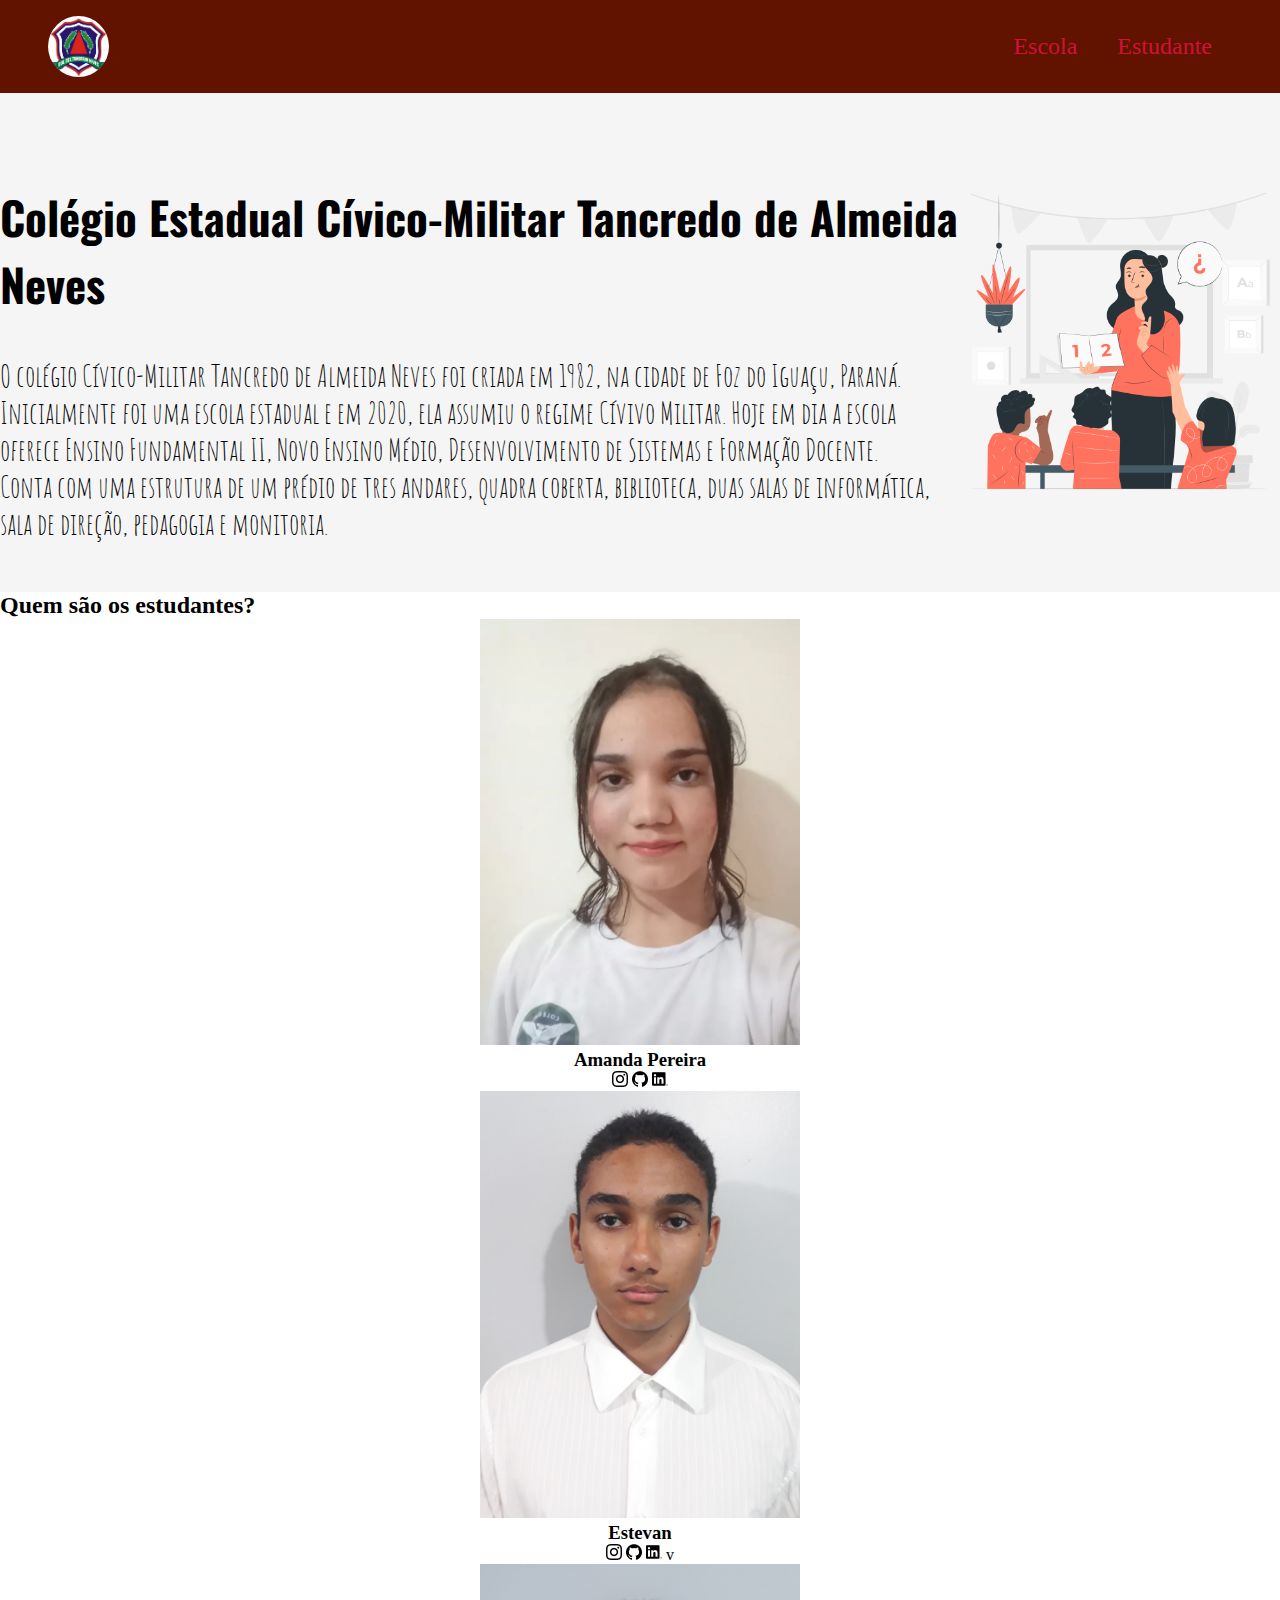
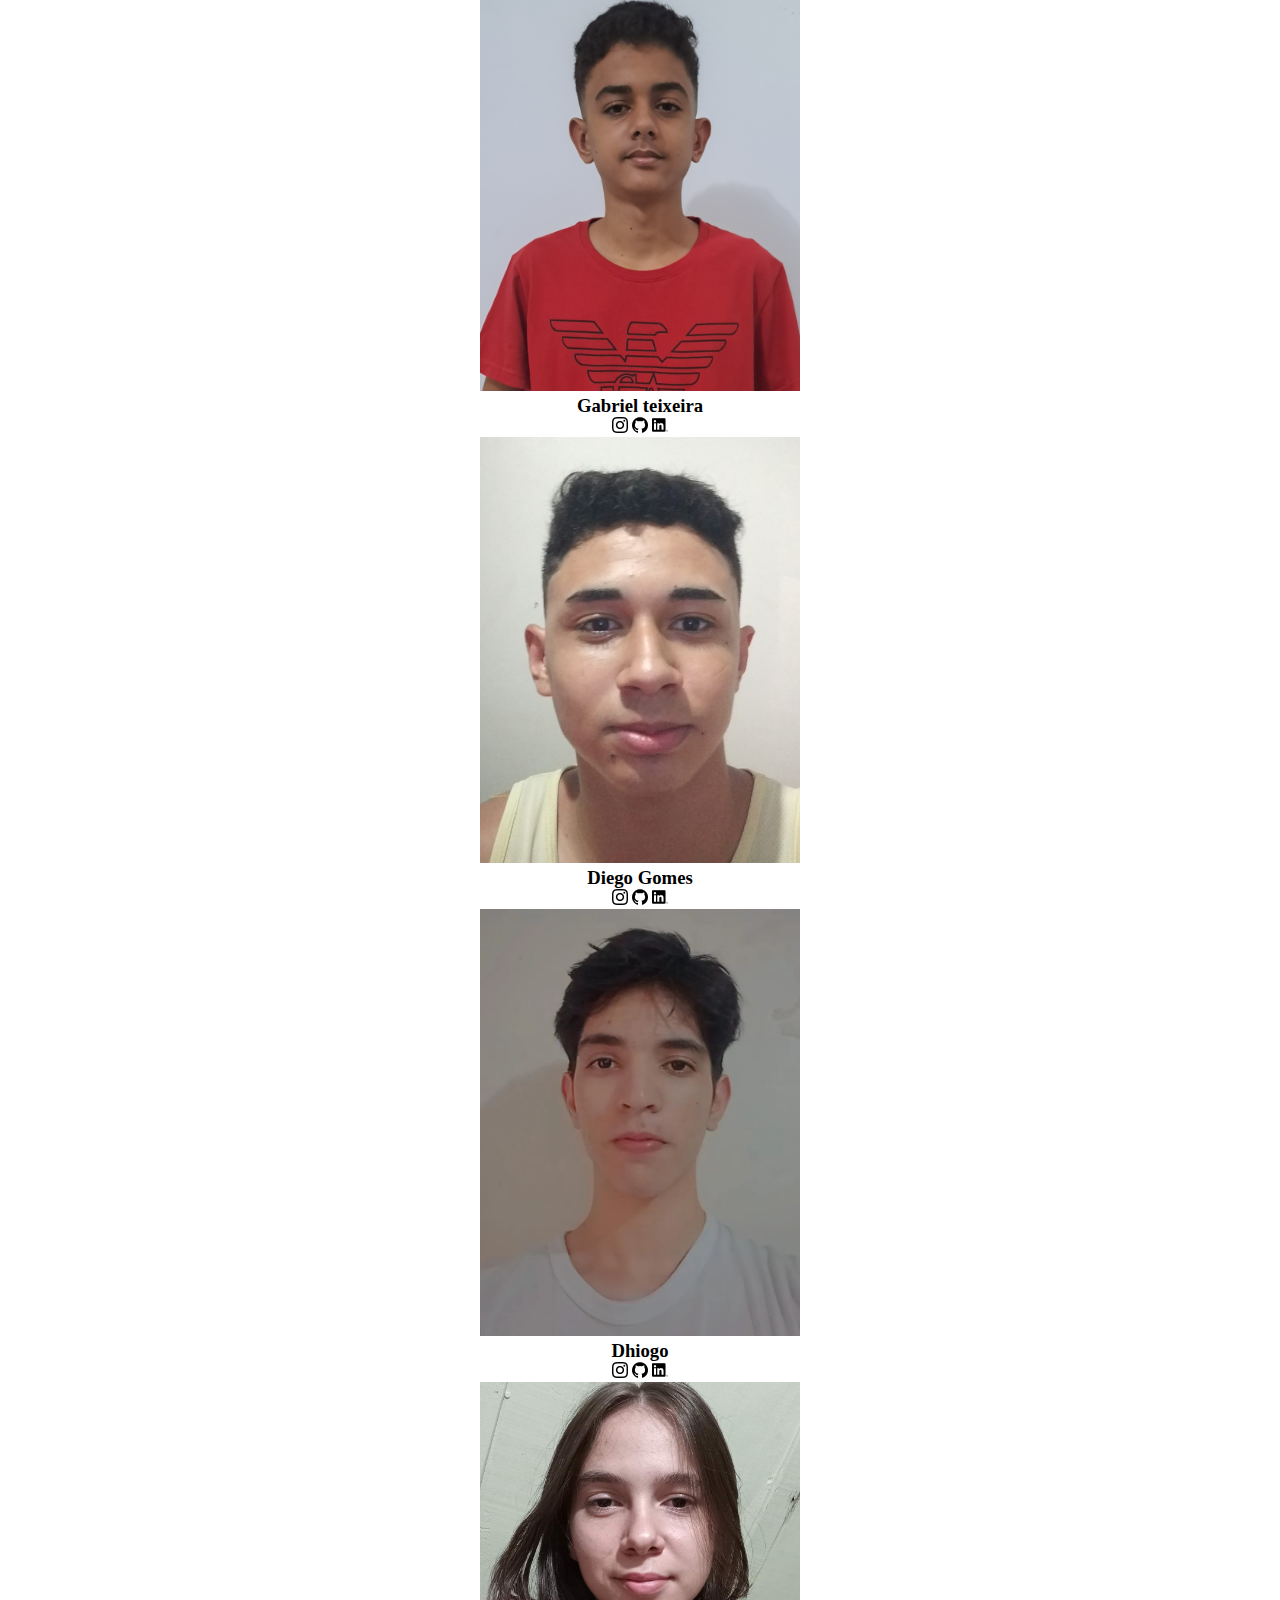
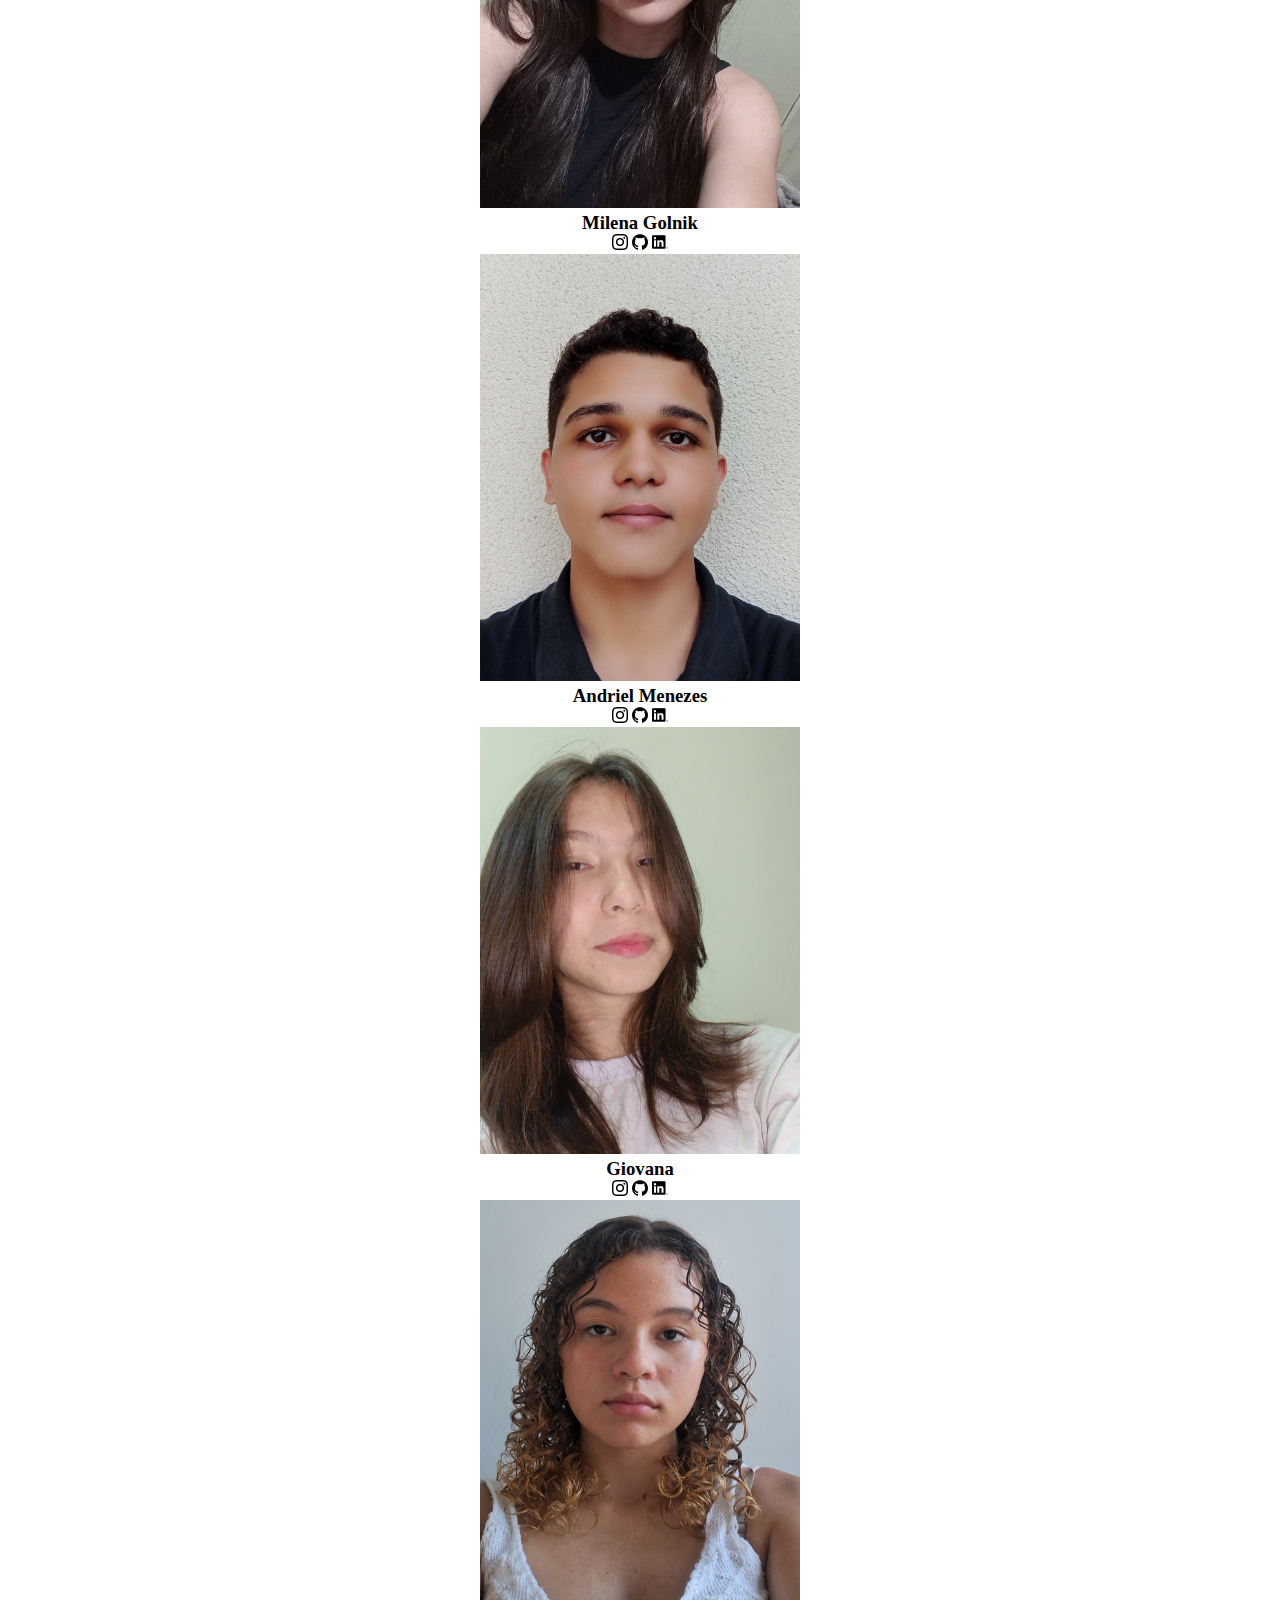
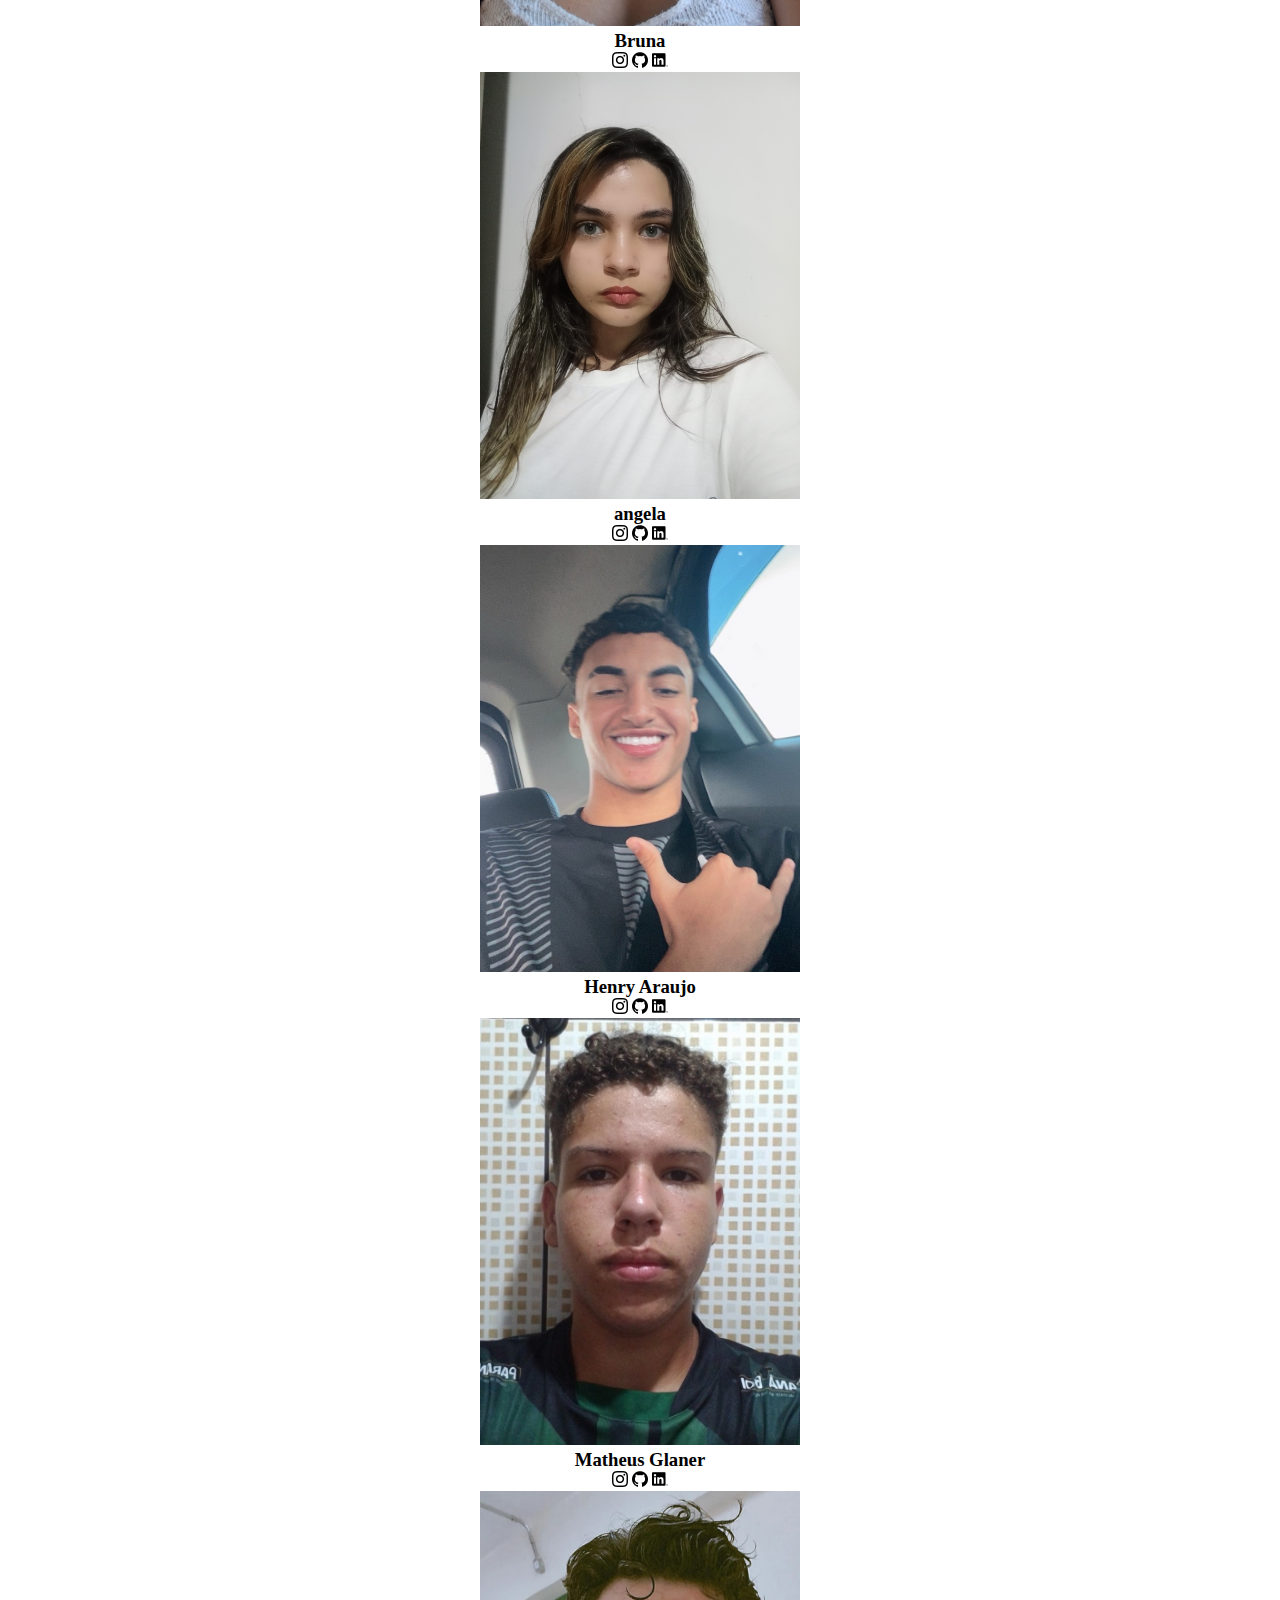
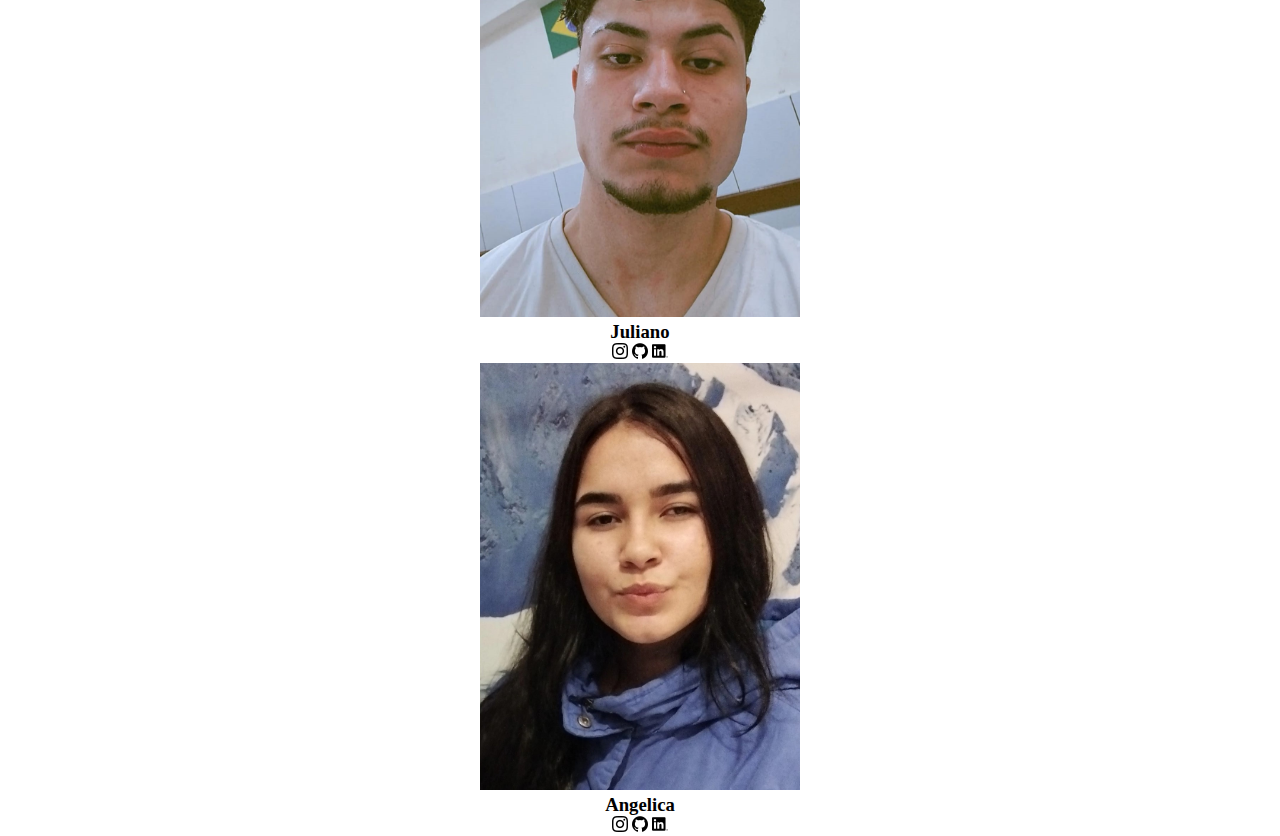
==== commit 0710ff52: "Add files via upload" ====
--- a/index.html
+++ b/index.html
@@ -26,7 +26,7 @@
                 a escola oferece Ensino Fundamental II, Novo Ensino Médio, Desenvolvimento de Sistemas e Formação
                 Docente.</p>
             <p class="escola-texto-paragrafo">
-                Conta com uma estrutura de um prédio de dois andares, quadra coberta, biblioteca, duas salas de
+                Conta com uma estrutura de um prédio de tres andares, quadra coberta, biblioteca, duas salas de
                 informática, sala de direção, pedagogia e monitoria.
             </p>
 
@@ -44,7 +44,8 @@
         </div>
         <div class="estudante-div">
              <div class="estudante-div">
-                    <img src="./img/estevan.jpg" alt="" class="estudante-div-fotos">
+                   
+                <img src="./img/estevan.jpg" alt="" class="estudante-div-fotos">
                     <h3 class="estudante div nome"> Estevan</h3>
                     <img src="./img/instagram.png" alt="" class="estudante-div-icone">
                     <img src="./img/github.png" alt="" class="estudante-div-icone">
@@ -125,7 +126,7 @@
                            <div class="estudante-div">
                         <img src="./img/juliano.jpeg" alt="" class="estudante-div-fotos">
                         <h3 class="estudante div nome"> Juliano </h3>
-                        <img src="./img/instagram.png" alt="" class="estudante-div-icone"> -->
+                        <img src="./img/instagram.png" alt="" class="estudante-div-icone"> 
                         <img src="./img/github.png" alt="" class="estudante-div-icone">
                         <img src="./img/linkedin.png" alt="" class="estudante-div-icone">
                     </div> 
@@ -140,4 +141,4 @@
 
 </body>
 
-</html>+</html>
--- a/style.css
+++ b/style.css
@@ -7,10 +7,10 @@
 }
 
 :root{
-        --bege: #ffb4a2;
+        --bege: #611300;
         --begeclaro: #864c3e83;
-        --salmao: #e5989b;
-        --escuro: #b5838d;
+        --salmao: #923b3e;
+        --escuro: #cf1238;
         --branco: #f5f5f5;
         --fonte-texto: "Amatic SC", sans-serif;
         --fonte-titulo: "Oswald", sans-serif;
@@ -62,5 +62,36 @@
     width: 25%;
 
 }
+.estudante-div-fotos{
+    width: 25%;
+}  ;
+.estudante-div-icone{
+    width: 30px;
+}
+.estudante-div{
+    text-align: center;
+}
+.estudante{
+    background: -o-linear-gradient(#2b2b2b83);
+} ;
+.estudante-titulo{
+    text-align: center;
+    padding: 50px 0;
+    font-family: var(--fonte-titulo);
+    color: var(-- azul);
+    font-size: 2em;
+ }
+.estudante-todos{
+    display: gr
+    grid-template-columns:20% 20% 20% 20% 20%;
+} 
+.estudante-div-nome{
+    margin: 8px 0;
+    font-family: var ();
+
+}
 
 
+
+
+
